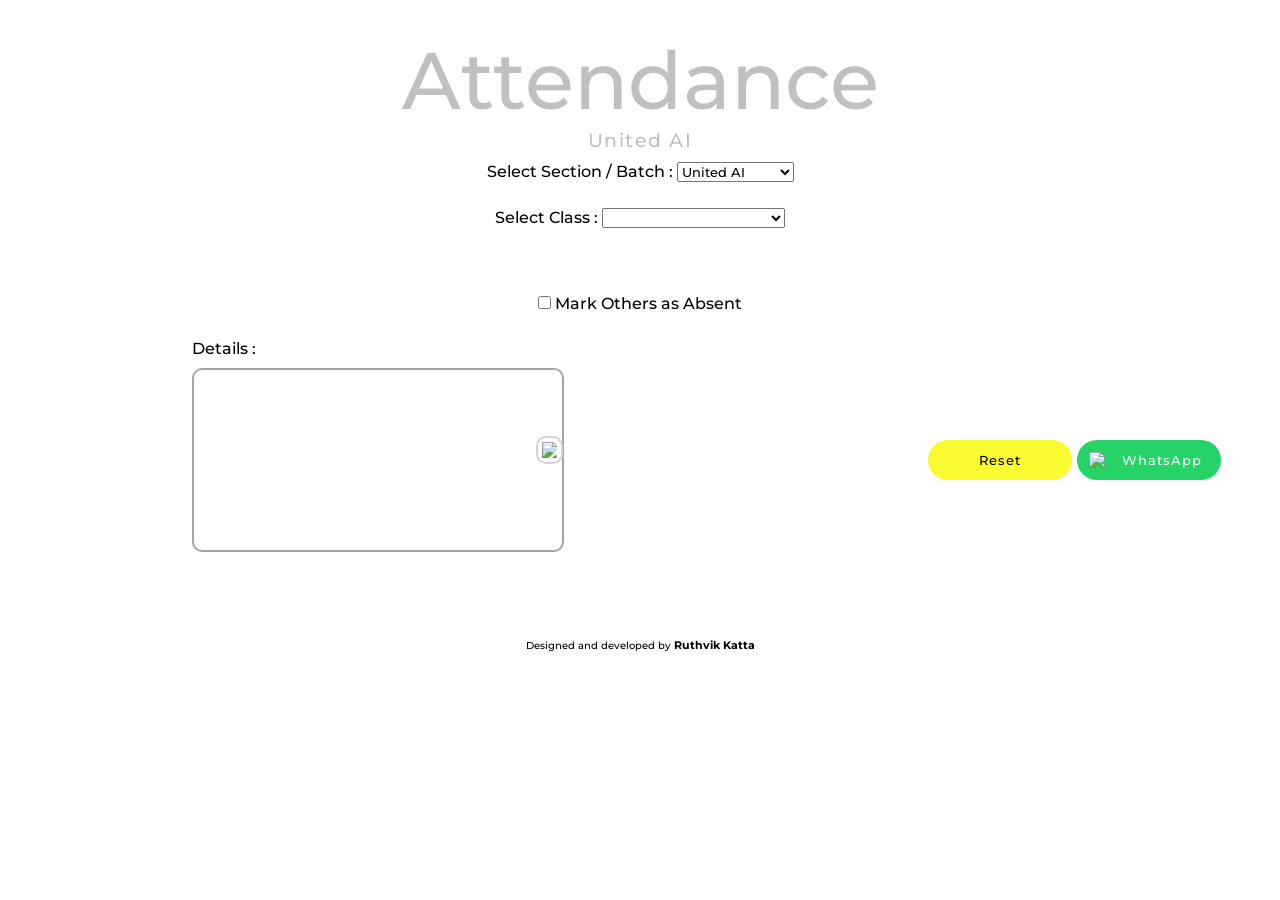
==== index.html @ 393aae9d "Update index.html" ====
<!DOCTYPE html>
<html lang="en">

<head>
    <meta charset="UTF-8">
    <meta http-equiv="X-UA-Compatible" content="IE=edge">
    <meta name="viewport" content="width=device-width, initial-scale=1.0">
    <title>AI Attendance</title>
    <link rel="stylesheet" href="./style.css">
    <script defer src="./JavaScript/fileSaver.js"></script>
    <script src="./JavaScript/Functions.js" defer></script>
    <script src="https://cdnjs.cloudflare.com/ajax/libs/xlsx/0.16.1/xlsx.full.min.js"></script>
</head>

<body>
    <h1>Attendance</h1>
    <h3 id="section">United AI</h3>
    <div class="select-subject" style="margin-bottom: 1rem;">
        <label for="Section_Batch"><b>Select Section / Batch :</b></label>
        <select id="Section_Batch">
            <option value="United">United AI</option>
            <option value="FT">FastTrack</option>
            <option value="NFT">Non FastTrack</option>
            <option value="PBT">PBT</option>
            <option value="SBT7">SBT Batch 7</option>
            <option value="SBT8">SBT Batch 8</option>
        </select>
    </div>
    <div class="select-subject" style="margin-bottom: 1rem;">
        <label for="subject"><b>Select Class :</b></label>
        <select id="subject">
            <option value="" id="schedule"></option>
            <option value="CN Class">CN</option>
            <option value="ANN Class">ANN</option>
            <option value="NLP Class">NLP</option>
            <option value="ROBOTICS Class">ROBOTICS</option>
            <option value="IAI Class">IAI</option>
            <option value="DWDM Class">DWDM</option>
            <option value="CC Class">CC</option>
            <option value="PDBS Class">PDBS</option>
            <option value="ROBOTICS/ANN LAB">ROBOTICS/ANN LAB</option>
            <option value="Training and Placement">Training and Placement</option>
            <option value="NLP Session">NLP Session</option>
        </select>
    </div>
    
    <div class="data" id="data">
        <!-- <div class="tab">
                <p><span>Roll Number :</span> 20911A3594</p>
                <p><span>Name :</span> Katta Ruthvik</p>
            <div class="attendance">
                <div id="94L" class="left" is-present="none"><p>P<span>resent</span></p></div>
                <div id="94R" class="right"><p>A<span>bsent</span></p></div>
            </div> 
        </div> -->
    </div>
    <div class="Absent" style="margin-top:30px;">
        <input type="checkbox" id="markAbsent">
        <label for="markAbsent">Mark Others as Absent</label>
    </div>
    <div class="features">
        <div class="top">
            <label for="display">Details : </label>
            <textarea id="display" rows="10" cols="40" style="resize: none;"></textarea>
            <div id="copy" class="copy">
                <img src="https://img.icons8.com/material-outlined/48/null/copy.png" width="15px" />
            </div>
        </div>

        <div class="buttons">
            <button id="reset">Reset</button>
            <button class="Whatsapp"><img src="https://img.icons8.com/color/48/000000/whatsapp--v1.png"
                    width="30px" />WhatsApp</button>
            <!-- <button id="Download"><img
                    src="https://img.icons8.com/fluency/48/null/microsoft-excel-2019.png" width="23px" />Download As
                Excel</button> -->
        </div>
    </div>
    <div class="developer-credit">Designed and developed by <span class="developer-name">Ruthvik Katta</span></div>
    <script type="module">

        "use strict";

        // Loading AI Json File into Javasrcipt. 

        import data from './Classes/AI.json' assert {type: 'json'};

        let select = document.getElementById("Section_Batch");
        var section = select.value;
        var United = true;
        generate();
        select.addEventListener('change', function () {
            section = select.value;
            document.getElementById("section").innerText = select.options[select.selectedIndex].text;
            document.getElementById('display').value = '';
            document.getElementById('display').style.borderColor = 'rgb(165, 165, 165)';
            document.getElementById('subject').value = '';
            document.getElementById('markAbsent').checked = false;
            if (section != 'United') United = false;
            else United = true;
            if(section == 'PBT' || section == 'SBT7' || section == 'SBT8') {
                document.getElementById('subject').value = 'Training and Placement';
            }
            generate();
        })

        function generate() {
            var e = document.querySelector(".data");
            var child = e.lastElementChild;
            while (child) {
                e.removeChild(child);
                child = e.lastElementChild;
            }
            for (let one of data) {
                if (United || one.Section == section || one.Batch == section) {
                    let NewElement = document.createElement("div");
                    NewElement.classList.add("tab");
                    var leftId = one.Id + 'L';
                    var RightId = one.Id + 'R';
                    NewElement.innerHTML = `
                    <p><span>Roll Number :</span> ${one.Id}</p>
                    <p><span>Name :</span> ${one.Name}</p>
                    <div class="attendance">
                        <div id="${leftId}" class="left" is-present="none"><p>P<span>resent</span></p></div>
                        <div id="${RightId}" class="right"><p>A<span>bsent</span></p></div>
                    </div> 
                    `;
                    document.querySelector('.data').appendChild(NewElement);
                }
            }
            var left = document.getElementsByClassName('left');
            for (let l of left) {
                l.addEventListener('click', function () {
                    if (l.getAttribute("is-present") === 'none' || l.getAttribute("is-present") === 'false') {
                        l.setAttribute("is-present", true);
                    }
                    else {
                        l.setAttribute("is-present", 'none');
                    }
                    var leftID = l.id;
                    var RightID = leftID.substring(0, 10) + 'R';
                    document.getElementById(leftID).classList.toggle('Active');
                    document.getElementById(RightID).classList.toggle('DeActive');
                    display();
                })
            }

            var right = document.getElementsByClassName('right');
            for (let r of right) {
                r.addEventListener('click', function () {
                    let l = r.previousElementSibling;
                    if (l.getAttribute("is-present") === 'none' || l.getAttribute("is-present") === 'true') {
                        l.setAttribute("is-present", false);
                    }
                    else {
                        l.setAttribute("is-present", 'none');
                    }
                    var RightID = r.id;
                    var leftID = RightID.substring(0, 10) + 'L';
                    document.getElementById(RightID).classList.toggle('Active');
                    document.getElementById(leftID).classList.toggle('DeActive');
                    display();
                });

            }
        }
    </script>
</body>

</html>
---- style.css ----
@import url('https://fonts.googleapis.com/css2?family=Montserrat:wght@300;400;500&display=swap');

* {
    padding: 0px;
    margin: 0px;
    box-sizing: border-box;
    font-family: 'Montserrat', sans-serif;
    font-weight: 500;
}

body {
    margin-top: 2rem;
    display: flex;
    flex-direction: column;
    gap: 10px;
    align-items: center;
}

h1 {
    font-size: 5rem;
    color: rgb(192, 192, 192);
    text-align: center;
    user-select: none;
}

h3{
    color: rgb(192, 192, 192);
    text-align: center;
    user-select: none;
    letter-spacing: 1.5px; 
    margin-top: -10px;
}

.data {
    width: 70%;
    display: flex;
    flex-direction: column;
    gap: 10px;
}

.tab {
    display: grid;
    grid-template-columns: 1fr 1.75fr 0.5fr;
    height: 2.5rem;
    width: 100%;
    align-items: center;
    position: relative;
    letter-spacing: 0.5px;
    user-select: none;
}

.tab::after {
    content: '';
    position: absolute;
    width: 95%;
    height: 1px;
    background-color: rgb(235, 235, 235);
    top: 2.75em;
    left: 1rem;
}

.tab .attendance {
    width: 150px;
    height: 40px;
    border-radius: 30px;
    overflow: hidden;
    display: flex;
    gap: 0px;
    align-items: center;
    justify-content: center;
}

.tab .attendance .left {
    background-color: rgb(84, 249, 84);
}

.tab .attendance .right {
    background-color: rgb(240, 41, 41);
}

.left,
.right {
    display: flex;
    justify-content: center;
    align-items: center;
    width: 50%;
    height: 100%;
    transition: 350ms ease-in-out;
    color: white;
}

.left p,
.right p {
    letter-spacing: 1.5px;
    pointer-events: none;
    cursor: default;
}

.left.Active,
.right.Active {
    width: 100%;
}

.left p span,
.right p span {
    display: none;
}

.left.Active p span,
.right.Active p span {
    letter-spacing: 1.5px;
    display: contents;
}

.left.DeActive,
.right.DeActive {
    pointer-events: none;
    width: 0%;
}

.left.DeActive p,
.right.DeActive p {
    visibility: collapse;
}

.features {
    margin-block:1rem 3rem;
    width: 70%;
    height: max-content;
    display: flex;
    justify-content: space-between;
    align-items: center;
}

.features div {
    display: flex;
    flex-direction: column;
}

.features div textarea {
    margin-top: 10px;
    padding: 10px;
    border-radius: 10px;
    border: 2px solid rgb(165, 165, 165);
}

.features div textarea:focus {
    outline: none;
}

.features div .copy {
    position: relative;
    top: -7.25rem;
    left: 21.5rem;
    width: fit-content;
    border: 2px solid lightgray;
    border-radius: 10px;
    padding: 4px;
    cursor: pointer;
}

.features div .copy:hover {
    background-color: lightgray;
}

.features div .copy::before {
    content: "Copied";
    position: absolute;
    top: -1px;
    right: -71px;
    background: lightgray;
    padding: 5px 8px;
    border-radius: 20px;
    font-size: 12px;
    display: none;
}

.features div .copy::after {
    content: "";
    position: absolute;
    top: 6px;
    right: -19px;
    width: 10px;
    height: 10px;
    z-index: -1;
    background: lightgray;
    transform: rotate(45deg);
    display: none;
}

.features div .copy.active::before,
.features div .copy.active::after {
    display: block;
}

.features .select-subject select {
    padding: 5px;
    border-radius: 5px;
    border: 2px solid rgb(165, 165, 165);
    background-color: white;
}

select:focus {
    outline: none;
}

.features .buttons {
    width: 10rem;
    display: grid;
    grid-template-columns: 1fr 1fr;
    place-items: center;
    gap: 5px;
}

.features .buttons button {
    height: 2.5rem;
    width: 9rem;
    padding: 12px;
    border: none;
    outline: none;
    border-radius: 30px;
    color: White;
    letter-spacing: 1px;
}

.features .buttons .presentees {
    background-color: rgb(0, 255, 221);
}


.features .buttons .absentees {
    background-color: rgb(240, 41, 41);
}

.features .buttons #reset {
    color: black;
    background-color: rgb(251, 251, 50);
}

.features .buttons #Download {
    width: 100%;
    grid-column: 1/-1;
    display: flex;
    justify-content: center;
    align-items: center;
    gap: 10px;
    background-color: #49bb86;
}

.features .buttons .Whatsapp {
    background-color: #25D366;
    display: flex;
    align-items: center;
    gap: 3px;
    padding-block: 5px;
}

.developer-credit {
    font-size: 10px;
    text-align: center;
    margin-bottom: 20px;
}
.developer-name {
    font-size: 11px;
    font-weight: bold;
}


@media (max-width : 720px) {
    h1 {
        font-size: 3rem;
    }

    .data {
        width: 95%;
    }

    .tab {
        display: grid;
        grid-template-columns: 1.75fr 0.5fr;
        height: 3.25rem;
        width: 100%;
        align-items: center;
        place-items: center;
        margin-left: -1.5rem;
    }

    .tab::after {
        width: 70%;
        top: 3.5em;
        left: 4.5rem
    }

    .tab p {
        grid-column-start: 1;
        grid-column-end: 2;
    }

    .tab p:first-child span {
        display: none;
    }

    .tab p:nth-child(2) span {
        display: none;
    }

    .tab .attendance {
        grid-column-start: 2;
        grid-column-end: 3;
        grid-row-start: 1;
        grid-row-end: 3;
    }

    .left.Active p span,
    .right.Active p span {
        display: contents;
    }

    .features {
        flex-direction: column;
        justify-content: center;
        width: 70%;
        gap: 2rem;
    }

    .features .buttons {
        display: flex;
        margin-block: 2rem;
        gap: 7px;
        align-items: center;
    }

    .features .buttons #Download {
        width: max-content;
    }

    .features div .copy {
        top: 10px;
        left: 0px;
    }
}
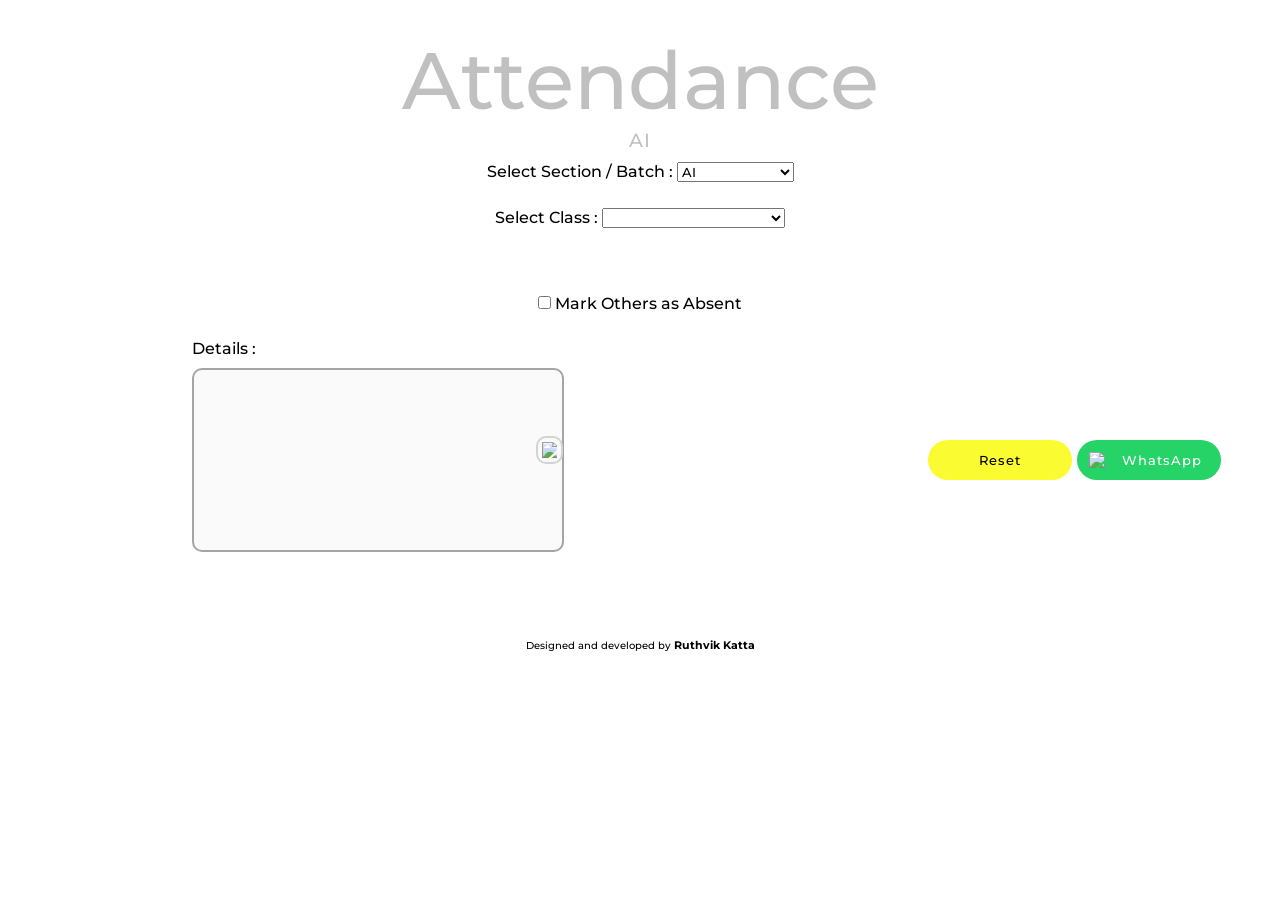
==== commit b98c47a2: "Update index.html" ====
--- a/index.html
+++ b/index.html
@@ -14,11 +14,11 @@
 
 <body>
     <h1>Attendance</h1>
-    <h3 id="section">United AI</h3>
+    <h3 id="section">AI</h3>
     <div class="select-subject" style="margin-bottom: 1rem;">
         <label for="Section_Batch"><b>Select Section / Batch :</b></label>
         <select id="Section_Batch">
-            <option value="United">United AI</option>
+            <option value="United">AI</option>
             <option value="FT">FastTrack</option>
             <option value="NFT">Non FastTrack</option>
             <option value="PBT">PBT</option>
@@ -38,19 +38,25 @@
             <option value="DWDM Class">DWDM</option>
             <option value="CC Class">CC</option>
             <option value="PDBS Class">PDBS</option>
-            <option value="ROBOTICS/ANN LAB">ROBOTICS/ANN LAB</option>
+            <option value="ROBOTICS/ANN LAB">ROBOTICS / ANN LAB</option>
             <option value="Training and Placement">Training and Placement</option>
-            <option value="NLP Session">NLP Session</option>
+            <option value="other">Others</option>
         </select>
     </div>
-    
+    <div id="popup" style="display: flex;gap: 5px; margin-bottom: 0.5rem;display: none;">
+        <label for="other">If Others : </label>
+        <input type="text" id="other" placeholder="Please Specify" style="padding: 2px;border-radius: 3px;">
+    </div>
+
+
+
     <div class="data" id="data">
         <!-- <div class="tab">
                 <p><span>Roll Number :</span> 20911A3594</p>
                 <p><span>Name :</span> Katta Ruthvik</p>
             <div class="attendance">
-                <div id="94L" class="left" is-present="none"><p>P<span>resent</span></p></div>
-                <div id="94R" class="right"><p>A<span>bsent</span></p></div>
+                <div id="20911A3594L" class="left" is-present="none"><p>P<span>resent</span></p></div>
+                <div id="20911A3594R" class="right"><p>A<span>bsent</span></p></div>
             </div> 
         </div> -->
     </div>
@@ -61,7 +67,7 @@
     <div class="features">
         <div class="top">
             <label for="display">Details : </label>
-            <textarea id="display" rows="10" cols="40" style="resize: none;"></textarea>
+            <textarea id="display" disabled="true" rows="10" cols="40" style="resize: none;"></textarea>
             <div id="copy" class="copy">
                 <img src="https://img.icons8.com/material-outlined/48/null/copy.png" width="15px" />
             </div>
@@ -71,9 +77,9 @@
             <button id="reset">Reset</button>
             <button class="Whatsapp"><img src="https://img.icons8.com/color/48/000000/whatsapp--v1.png"
                     width="30px" />WhatsApp</button>
-            <!-- <button id="Download"><img
-                    src="https://img.icons8.com/fluency/48/null/microsoft-excel-2019.png" width="23px" />Download As
-                Excel</button> -->
+            <!-- <button id="Download" onclick="json()">Push to Excel Sheet<img
+                    src="https://img.icons8.com/fluency/48/null/microsoft-excel-2019.png" width="23px" /></button>
+            <h4 id="done" style="visibility: hidden; margin-top: 10px;">Done !</h4> -->
         </div>
     </div>
     <div class="developer-credit">Designed and developed by <span class="developer-name">Ruthvik Katta</span></div>
@@ -96,13 +102,15 @@
             document.getElementById('display').style.borderColor = 'rgb(165, 165, 165)';
             document.getElementById('subject').value = '';
             document.getElementById('markAbsent').checked = false;
+            document.getElementById('popup').style.display = 'none';
             if (section != 'United') United = false;
             else United = true;
-            if(section == 'PBT' || section == 'SBT7' || section == 'SBT8') {
+            if (section == 'PBT' || section == 'SBT7' || section == 'SBT8') {
                 document.getElementById('subject').value = 'Training and Placement';
             }
             generate();
         })
+        console.log();
 
         function generate() {
             var e = document.querySelector(".data");
--- a/style.css
+++ b/style.css
@@ -36,6 +36,7 @@
     display: flex;
     flex-direction: column;
     gap: 10px;
+    margin-left: 0.5rem;
 }
 
 .tab {
@@ -255,6 +256,11 @@
     padding-block: 5px;
 }
 
+.Whatsapp:hover,#Download:hover{
+    opacity: 0.8;
+}
+
+
 .developer-credit {
     font-size: 10px;
     text-align: center;
@@ -266,7 +272,7 @@
 }
 
 
-@media (max-width : 720px) {
+@media (max-width : 500px) {
     h1 {
         font-size: 3rem;
     }
@@ -339,3 +345,38 @@
         left: 0px;
     }
 }
+
+@media (max-width : 1024px) and (min-width:520px){
+    h1 {
+        font-size: 3rem;
+    }
+    .data {
+        width: 80%;
+    }
+    .tab p:first-child span {
+        display: none;
+    }
+    .tab p:nth-child(2) span {
+        display: none;
+    }
+    .features {
+        flex-direction: column;
+        justify-content: center;
+        width: 70%;
+        gap: 2rem;
+    }
+    .features .buttons {
+        display: flex;
+        margin-block: 2rem;
+        gap: 7px;
+        align-items: center;
+    }
+    .features div .copy {
+        top: -180px;
+        left: 340px;
+    }
+    .left.Active p span,
+    .right.Active p span {
+        display: contents;
+    }
+}
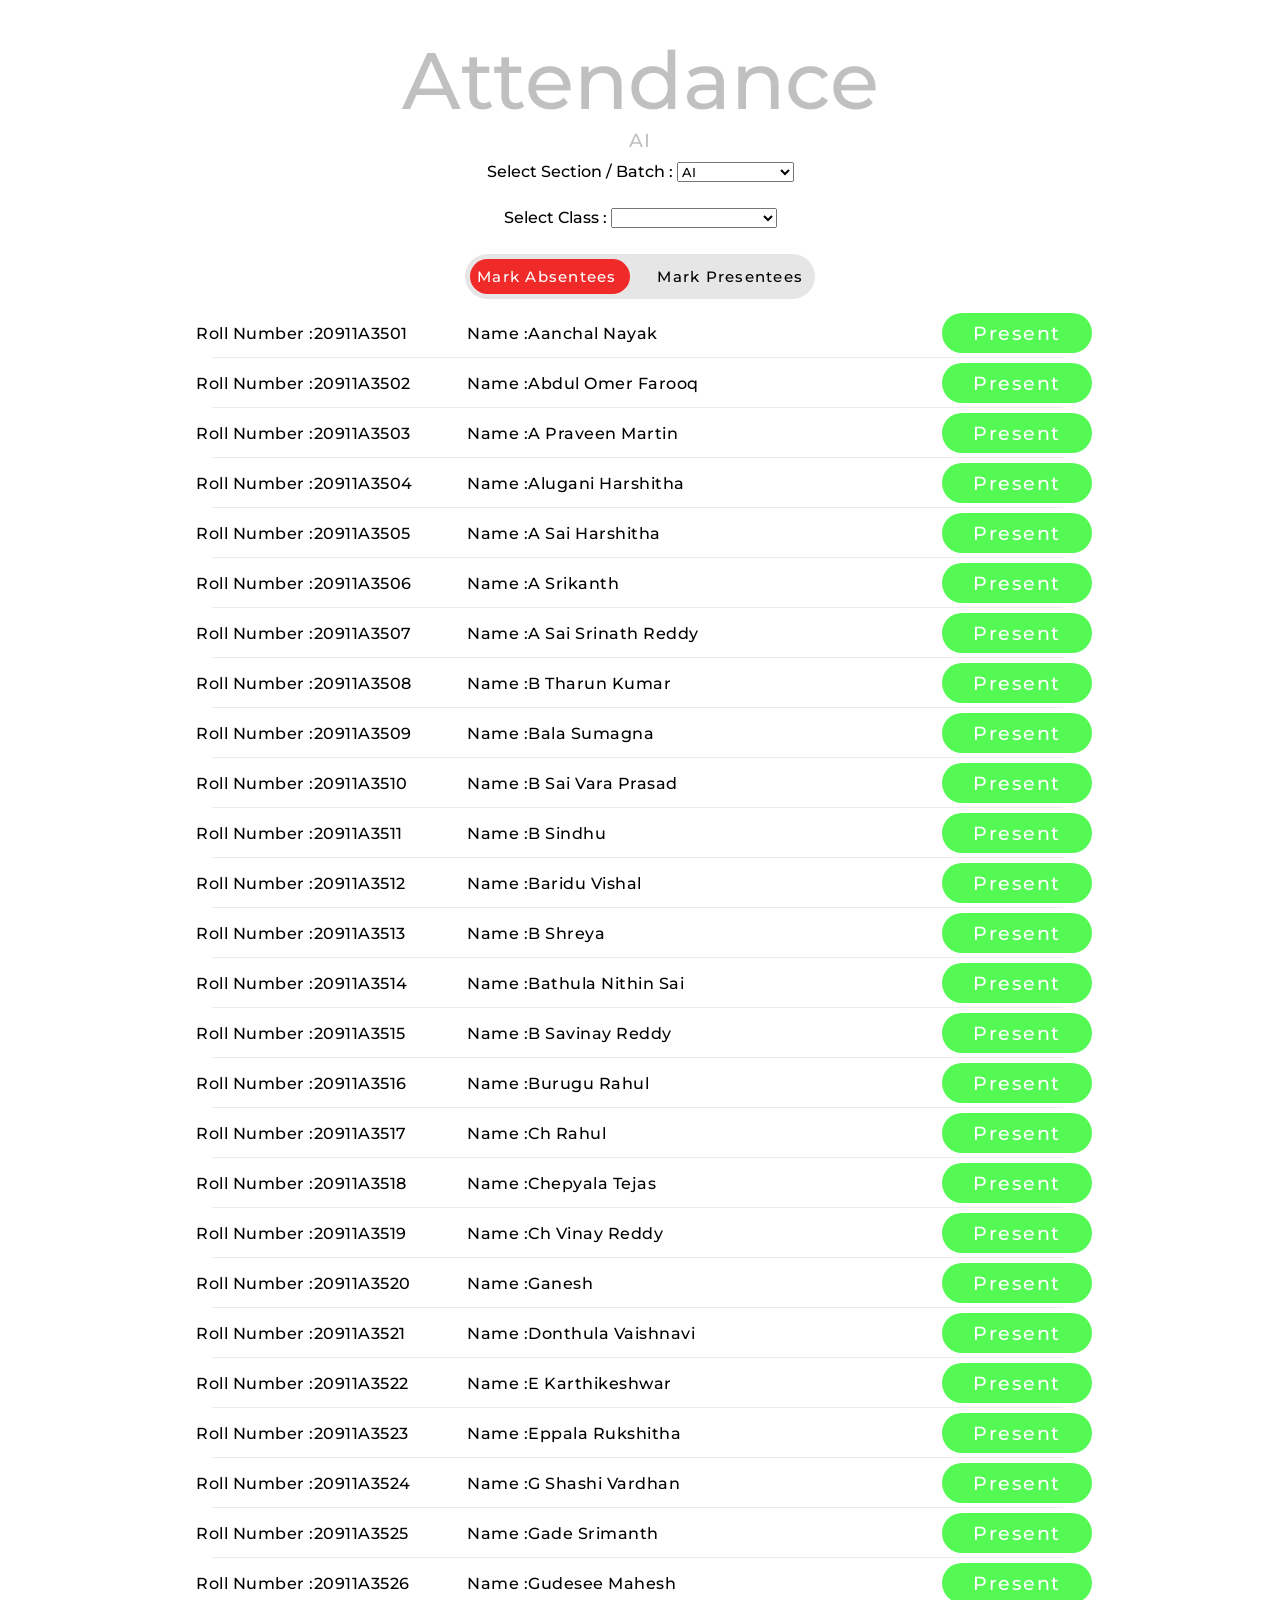
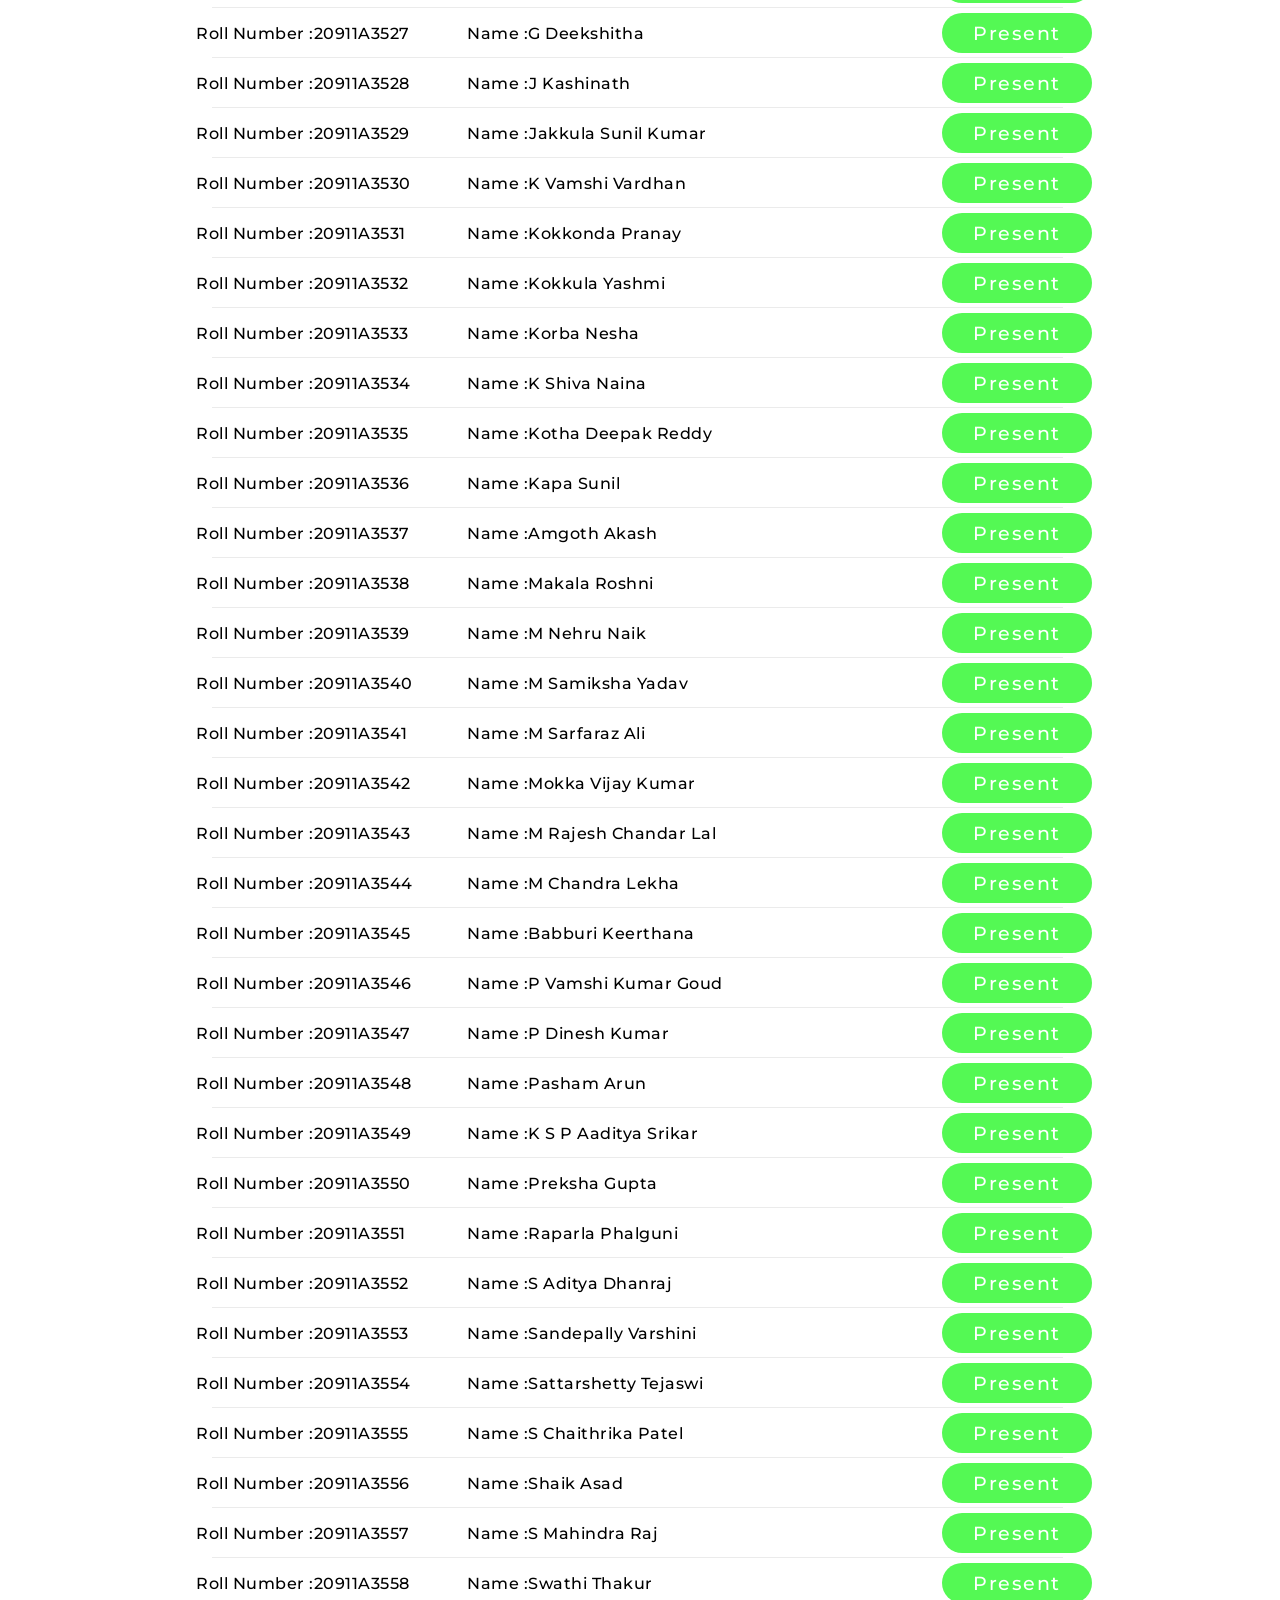
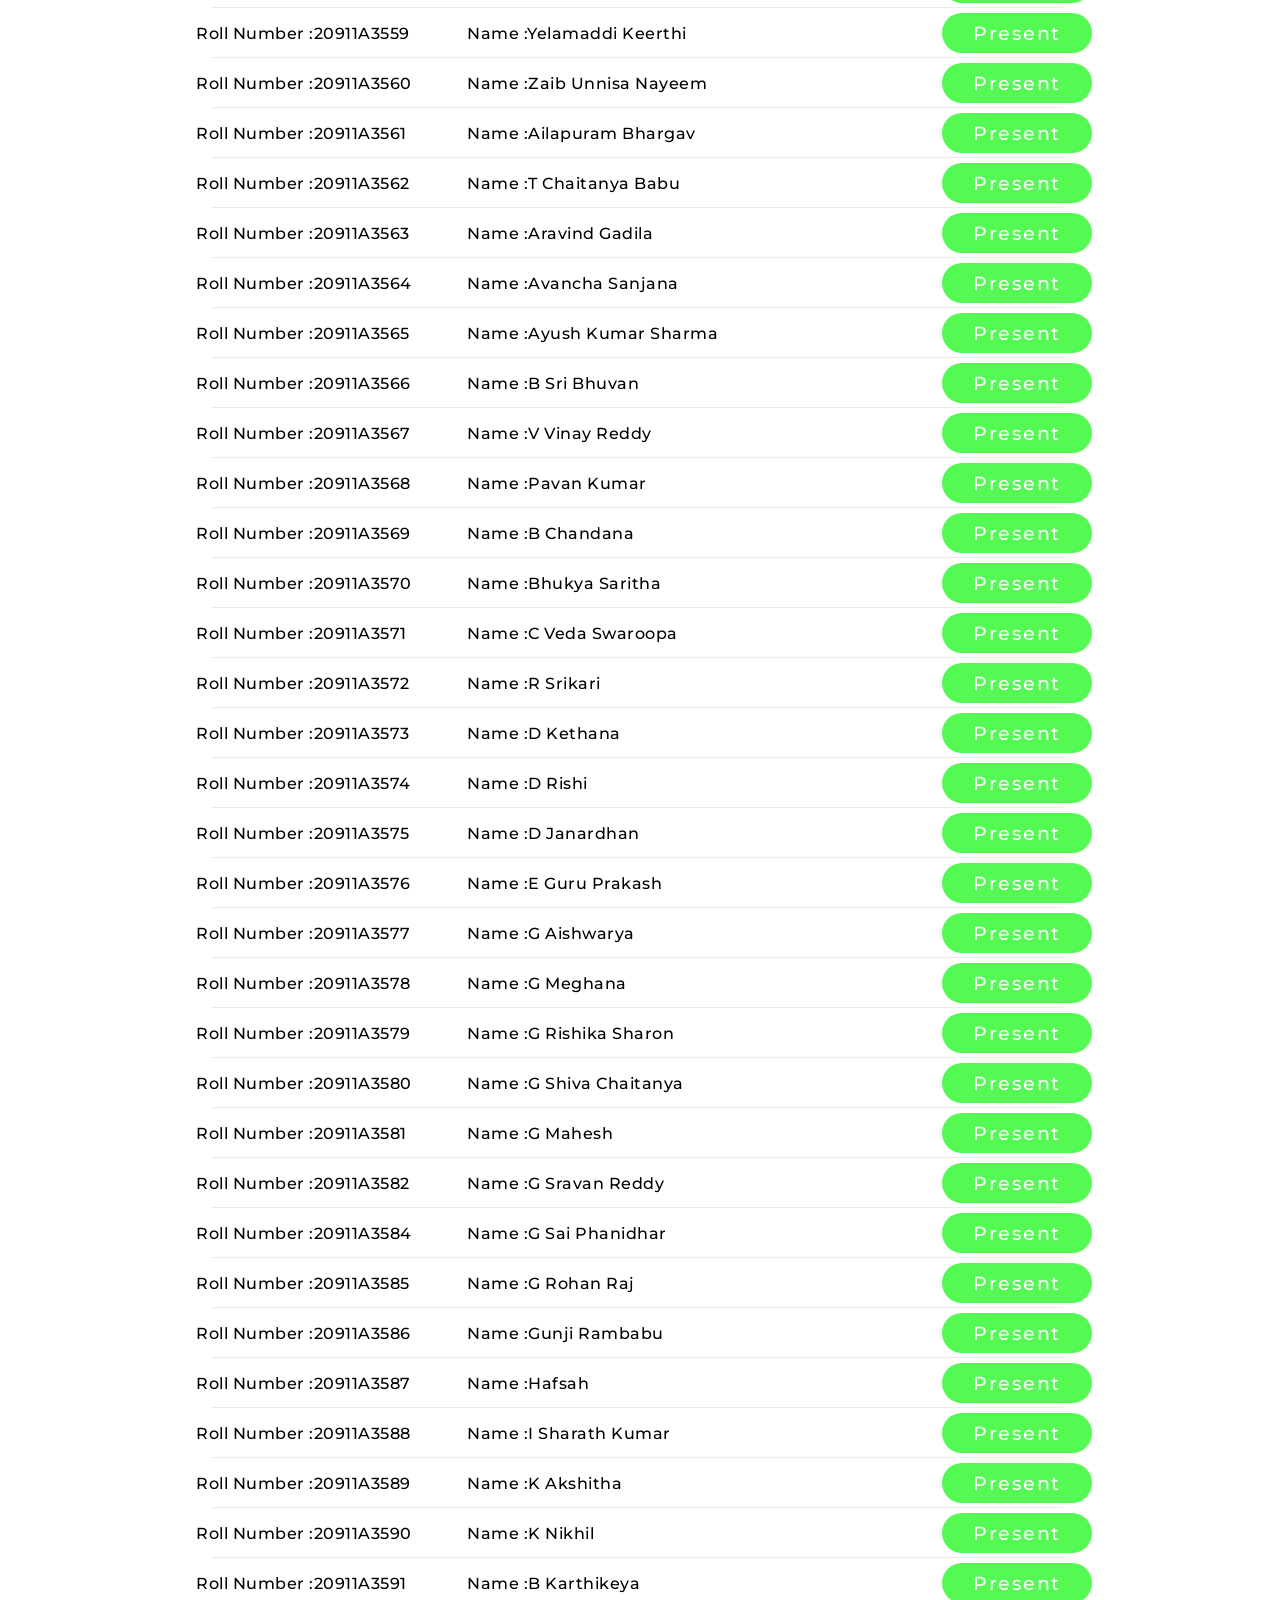
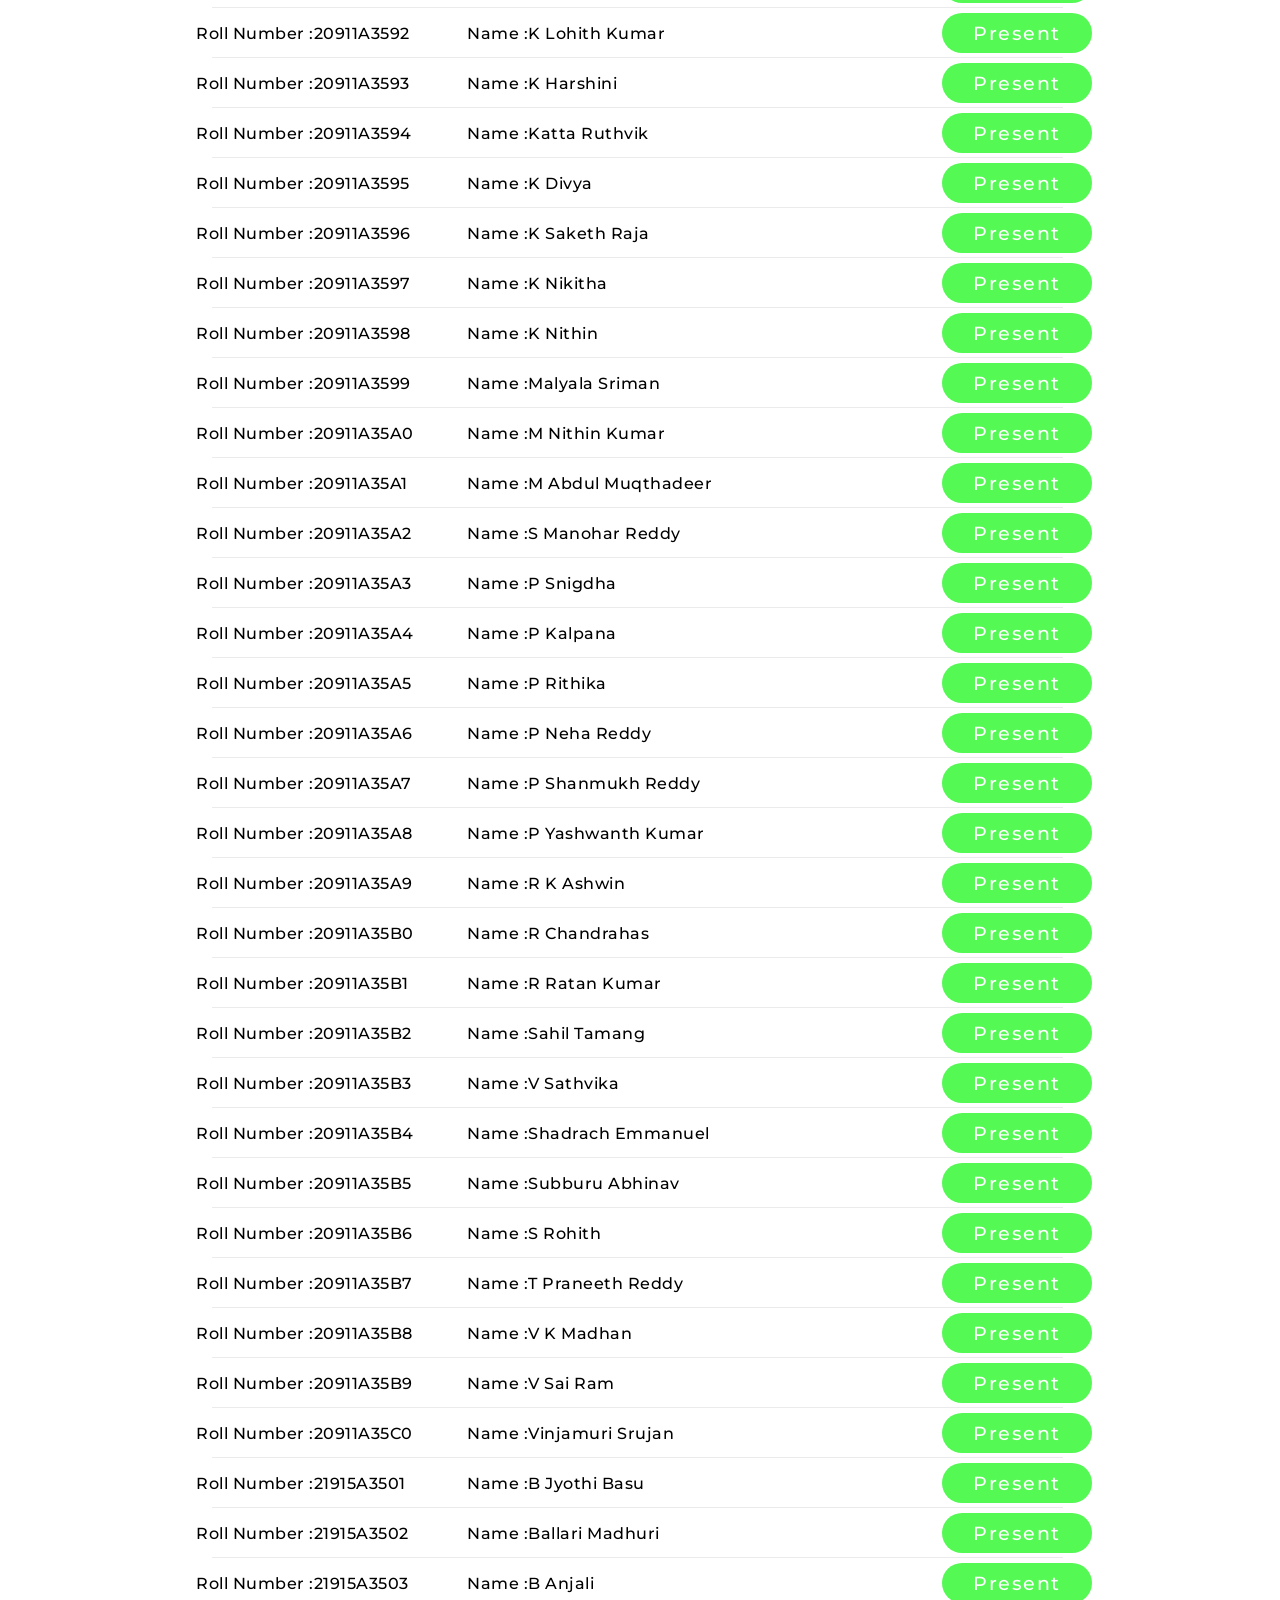
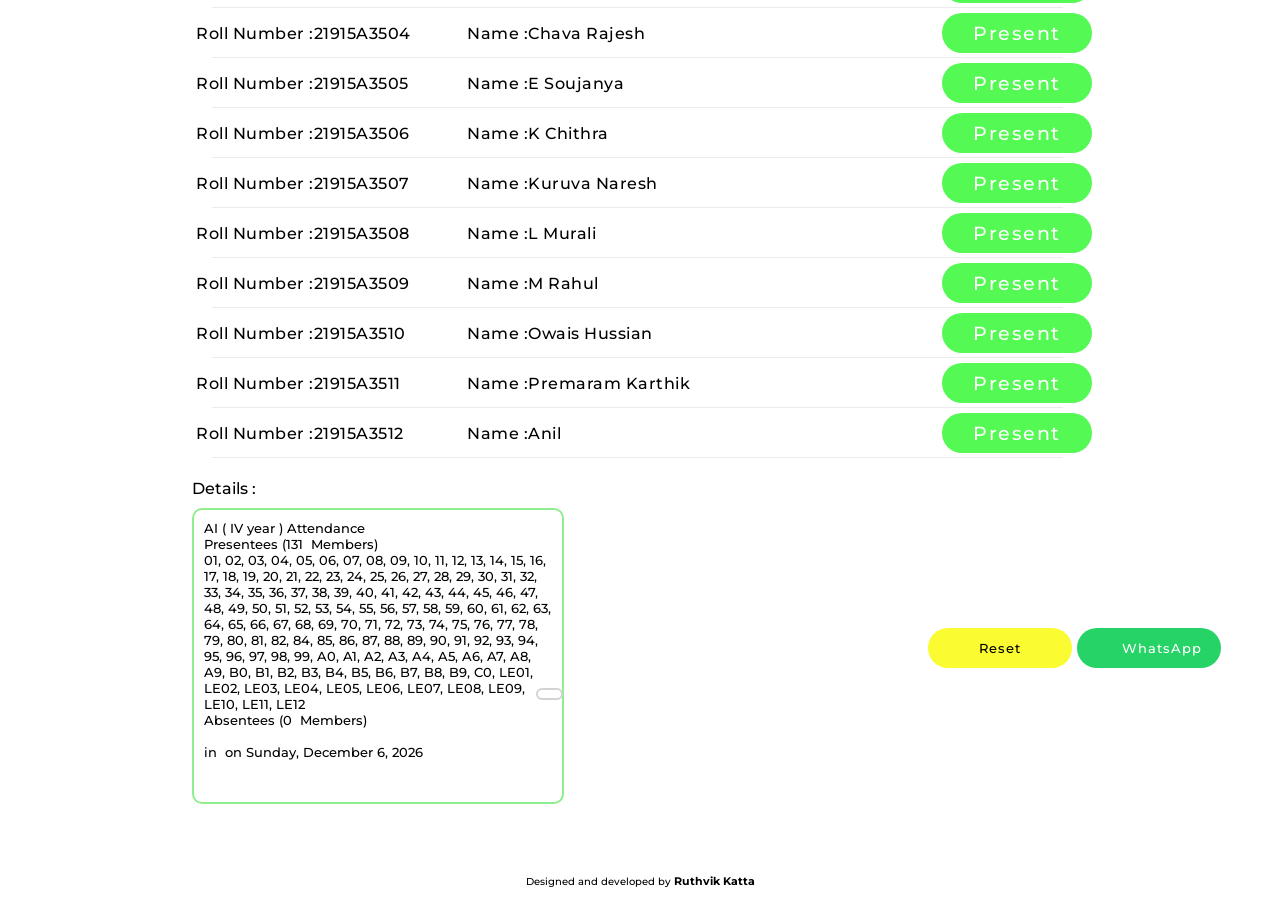
==== commit b81b4062: "Initial commit" ====
--- a/index.html
+++ b/index.html
@@ -1,178 +1,77 @@
-<!DOCTYPE html>
-<html lang="en">
-
-<head>
-    <meta charset="UTF-8">
-    <meta http-equiv="X-UA-Compatible" content="IE=edge">
-    <meta name="viewport" content="width=device-width, initial-scale=1.0">
-    <title>AI Attendance</title>
-    <link rel="stylesheet" href="./style.css">
-    <script defer src="./JavaScript/fileSaver.js"></script>
-    <script src="./JavaScript/Functions.js" defer></script>
-    <script src="https://cdnjs.cloudflare.com/ajax/libs/xlsx/0.16.1/xlsx.full.min.js"></script>
-</head>
-
-<body>
-    <h1>Attendance</h1>
-    <h3 id="section">AI</h3>
-    <div class="select-subject" style="margin-bottom: 1rem;">
-        <label for="Section_Batch"><b>Select Section / Batch :</b></label>
-        <select id="Section_Batch">
-            <option value="United">AI</option>
-            <option value="FT">FastTrack</option>
-            <option value="NFT">Non FastTrack</option>
-            <option value="PBT">PBT</option>
-            <option value="SBT7">SBT Batch 7</option>
-            <option value="SBT8">SBT Batch 8</option>
-        </select>
-    </div>
-    <div class="select-subject" style="margin-bottom: 1rem;">
-        <label for="subject"><b>Select Class :</b></label>
-        <select id="subject">
-            <option value="" id="schedule"></option>
-            <option value="CN Class">CN</option>
-            <option value="ANN Class">ANN</option>
-            <option value="NLP Class">NLP</option>
-            <option value="ROBOTICS Class">ROBOTICS</option>
-            <option value="IAI Class">IAI</option>
-            <option value="DWDM Class">DWDM</option>
-            <option value="CC Class">CC</option>
-            <option value="PDBS Class">PDBS</option>
-            <option value="ROBOTICS/ANN LAB">ROBOTICS / ANN LAB</option>
-            <option value="Training and Placement">Training and Placement</option>
-            <option value="other">Others</option>
-        </select>
-    </div>
-    <div id="popup" style="display: flex;gap: 5px; margin-bottom: 0.5rem;display: none;">
-        <label for="other">If Others : </label>
-        <input type="text" id="other" placeholder="Please Specify" style="padding: 2px;border-radius: 3px;">
-    </div>
-
-
-
-    <div class="data" id="data">
-        <!-- <div class="tab">
-                <p><span>Roll Number :</span> 20911A3594</p>
-                <p><span>Name :</span> Katta Ruthvik</p>
-            <div class="attendance">
-                <div id="20911A3594L" class="left" is-present="none"><p>P<span>resent</span></p></div>
-                <div id="20911A3594R" class="right"><p>A<span>bsent</span></p></div>
-            </div> 
-        </div> -->
-    </div>
-    <div class="Absent" style="margin-top:30px;">
-        <input type="checkbox" id="markAbsent">
-        <label for="markAbsent">Mark Others as Absent</label>
-    </div>
-    <div class="features">
-        <div class="top">
-            <label for="display">Details : </label>
-            <textarea id="display" disabled="true" rows="10" cols="40" style="resize: none;"></textarea>
-            <div id="copy" class="copy">
-                <img src="https://img.icons8.com/material-outlined/48/null/copy.png" width="15px" />
-            </div>
-        </div>
-
-        <div class="buttons">
-            <button id="reset">Reset</button>
-            <button class="Whatsapp"><img src="https://img.icons8.com/color/48/000000/whatsapp--v1.png"
-                    width="30px" />WhatsApp</button>
-            <!-- <button id="Download" onclick="json()">Push to Excel Sheet<img
-                    src="https://img.icons8.com/fluency/48/null/microsoft-excel-2019.png" width="23px" /></button>
-            <h4 id="done" style="visibility: hidden; margin-top: 10px;">Done !</h4> -->
-        </div>
-    </div>
-    <div class="developer-credit">Designed and developed by <span class="developer-name">Ruthvik Katta</span></div>
-    <script type="module">
-
-        "use strict";
-
-        // Loading AI Json File into Javasrcipt. 
-
-        import data from './Classes/AI.json' assert {type: 'json'};
-
-        let select = document.getElementById("Section_Batch");
-        var section = select.value;
-        var United = true;
-        generate();
-        select.addEventListener('change', function () {
-            section = select.value;
-            document.getElementById("section").innerText = select.options[select.selectedIndex].text;
-            document.getElementById('display').value = '';
-            document.getElementById('display').style.borderColor = 'rgb(165, 165, 165)';
-            document.getElementById('subject').value = '';
-            document.getElementById('markAbsent').checked = false;
-            document.getElementById('popup').style.display = 'none';
-            if (section != 'United') United = false;
-            else United = true;
-            if (section == 'PBT' || section == 'SBT7' || section == 'SBT8') {
-                document.getElementById('subject').value = 'Training and Placement';
-            }
-            generate();
-        })
-        console.log();
-
-        function generate() {
-            var e = document.querySelector(".data");
-            var child = e.lastElementChild;
-            while (child) {
-                e.removeChild(child);
-                child = e.lastElementChild;
-            }
-            for (let one of data) {
-                if (United || one.Section == section || one.Batch == section) {
-                    let NewElement = document.createElement("div");
-                    NewElement.classList.add("tab");
-                    var leftId = one.Id + 'L';
-                    var RightId = one.Id + 'R';
-                    NewElement.innerHTML = `
-                    <p><span>Roll Number :</span> ${one.Id}</p>
-                    <p><span>Name :</span> ${one.Name}</p>
-                    <div class="attendance">
-                        <div id="${leftId}" class="left" is-present="none"><p>P<span>resent</span></p></div>
-                        <div id="${RightId}" class="right"><p>A<span>bsent</span></p></div>
-                    </div> 
-                    `;
-                    document.querySelector('.data').appendChild(NewElement);
-                }
-            }
-            var left = document.getElementsByClassName('left');
-            for (let l of left) {
-                l.addEventListener('click', function () {
-                    if (l.getAttribute("is-present") === 'none' || l.getAttribute("is-present") === 'false') {
-                        l.setAttribute("is-present", true);
-                    }
-                    else {
-                        l.setAttribute("is-present", 'none');
-                    }
-                    var leftID = l.id;
-                    var RightID = leftID.substring(0, 10) + 'R';
-                    document.getElementById(leftID).classList.toggle('Active');
-                    document.getElementById(RightID).classList.toggle('DeActive');
-                    display();
-                })
-            }
-
-            var right = document.getElementsByClassName('right');
-            for (let r of right) {
-                r.addEventListener('click', function () {
-                    let l = r.previousElementSibling;
-                    if (l.getAttribute("is-present") === 'none' || l.getAttribute("is-present") === 'true') {
-                        l.setAttribute("is-present", false);
-                    }
-                    else {
-                        l.setAttribute("is-present", 'none');
-                    }
-                    var RightID = r.id;
-                    var leftID = RightID.substring(0, 10) + 'L';
-                    document.getElementById(RightID).classList.toggle('Active');
-                    document.getElementById(leftID).classList.toggle('DeActive');
-                    display();
-                });
-
-            }
-        }
-    </script>
-</body>
-
-</html>
+<!DOCTYPE html>
+<html lang="en">
+
+<head>
+    <meta charset="UTF-8">
+    <meta http-equiv="X-UA-Compatible" content="IE=edge">
+    <meta name="viewport" content="width=device-width, initial-scale=1.0">
+    <title>AI Attendance</title>
+    <link rel="stylesheet" href="./style.css">
+</head>
+
+<body>
+    <h1 class="title">Attendance</h1>
+    <h3 id="section">AI</h3>
+    <div class="select-subject">
+        <label for="Section_Batch"><b>Select Section / Batch :</b></label>
+        <select id="Section_Batch">
+            <option value="AI">AI</option>
+            <option value="FT">FastTrack</option>
+            <option value="NFT">Non FastTrack</option>
+            <!-- <option value="PBT">PBT</option> -->
+            <!-- <option value="SBT">SBT</option> -->
+        </select>
+    </div>
+    <div class="select-subject">
+        <label for="subject"><b>Select Class :</b></label>
+        <select id="subject">
+            <option value="" id="schedule"></option>
+            <option value="Computer Vision Class">Computer Vision</option>
+            <option value="Deep Learning Class">Deep Learning</option>
+            <option value="R Programming Class">R Programming</option>
+            <option value="Internet Of Things Class">Internet Of Things</option>
+            <option value="SPM Class">SPM</option>
+            <option value="Computer Vision LAB">Computer Vision LAB</option>
+            <option value="R Programming LAB">R Programming LAB</option>
+            <option value="Mini Projects Session">Mini Projects</option>
+            <option value="Technical Club Session">Technical Club</option>
+            <option value="Counselling Hour">Counseling Hour</option>
+            <option value="other">Others</option>
+        </select>
+    </div>
+    <div id="popup">
+        <label for="other">If Others : </label>
+        <input type="text" id="other" placeholder="Please Specify">
+    </div>
+    <div class="togg">
+        <input type="checkbox" class="switch" id="switch">
+        <label for="switch"></label>
+    </div>
+    <div class="data" id="data">
+        <!-- <div class="tab">
+            <p><span>Roll Number :</span> 20911A3594</p>
+            <p><span>Name :</span> Katta Ruthvik</p>
+            <p class="Attendance green" is-present="true">Present</p>
+        </div> -->
+    </div>
+    <div class="features">
+
+        <div class="top">
+            <label for="display">Details : </label>
+            <textarea id="display" readonly rows="17" cols="40"></textarea>
+            <div id="copy" class="copy">
+                <img src="https://img.icons8.com/material-outlined/48/null/copy.png" alt="" width="15px" />
+            </div>
+        </div>
+
+        <div class="buttons">
+            <button id="reset">Reset</button>
+            <button class="Whatsapp"><img src="https://img.icons8.com/color/48/000000/whatsapp--v1.png" width="30px"
+                    alt="" />WhatsApp</button>
+        </div>
+    </div>
+    <div class="developer-credit">Designed and developed by <span class="developer-name">Ruthvik Katta</span></div>
+<script type="module" src="./JavaScript/Script.js"></script>
+</body>
+
+</html>
--- a/style.css
+++ b/style.css
@@ -1,382 +1,524 @@
-@import url('https://fonts.googleapis.com/css2?family=Montserrat:wght@300;400;500&display=swap');
-
-* {
-    padding: 0px;
-    margin: 0px;
-    box-sizing: border-box;
-    font-family: 'Montserrat', sans-serif;
-    font-weight: 500;
-}
-
-body {
-    margin-top: 2rem;
-    display: flex;
-    flex-direction: column;
-    gap: 10px;
-    align-items: center;
-}
-
-h1 {
-    font-size: 5rem;
-    color: rgb(192, 192, 192);
-    text-align: center;
-    user-select: none;
-}
-
-h3{
-    color: rgb(192, 192, 192);
-    text-align: center;
-    user-select: none;
-    letter-spacing: 1.5px; 
-    margin-top: -10px;
-}
-
-.data {
-    width: 70%;
-    display: flex;
-    flex-direction: column;
-    gap: 10px;
-    margin-left: 0.5rem;
-}
-
-.tab {
-    display: grid;
-    grid-template-columns: 1fr 1.75fr 0.5fr;
-    height: 2.5rem;
-    width: 100%;
-    align-items: center;
-    position: relative;
-    letter-spacing: 0.5px;
-    user-select: none;
-}
-
-.tab::after {
-    content: '';
-    position: absolute;
-    width: 95%;
-    height: 1px;
-    background-color: rgb(235, 235, 235);
-    top: 2.75em;
-    left: 1rem;
-}
-
-.tab .attendance {
-    width: 150px;
-    height: 40px;
-    border-radius: 30px;
-    overflow: hidden;
-    display: flex;
-    gap: 0px;
-    align-items: center;
-    justify-content: center;
-}
-
-.tab .attendance .left {
-    background-color: rgb(84, 249, 84);
-}
-
-.tab .attendance .right {
-    background-color: rgb(240, 41, 41);
-}
-
-.left,
-.right {
-    display: flex;
-    justify-content: center;
-    align-items: center;
-    width: 50%;
-    height: 100%;
-    transition: 350ms ease-in-out;
-    color: white;
-}
-
-.left p,
-.right p {
-    letter-spacing: 1.5px;
-    pointer-events: none;
-    cursor: default;
-}
-
-.left.Active,
-.right.Active {
-    width: 100%;
-}
-
-.left p span,
-.right p span {
-    display: none;
-}
-
-.left.Active p span,
-.right.Active p span {
-    letter-spacing: 1.5px;
-    display: contents;
-}
-
-.left.DeActive,
-.right.DeActive {
-    pointer-events: none;
-    width: 0%;
-}
-
-.left.DeActive p,
-.right.DeActive p {
-    visibility: collapse;
-}
-
-.features {
-    margin-block:1rem 3rem;
-    width: 70%;
-    height: max-content;
-    display: flex;
-    justify-content: space-between;
-    align-items: center;
-}
-
-.features div {
-    display: flex;
-    flex-direction: column;
-}
-
-.features div textarea {
-    margin-top: 10px;
-    padding: 10px;
-    border-radius: 10px;
-    border: 2px solid rgb(165, 165, 165);
-}
-
-.features div textarea:focus {
-    outline: none;
-}
-
-.features div .copy {
-    position: relative;
-    top: -7.25rem;
-    left: 21.5rem;
-    width: fit-content;
-    border: 2px solid lightgray;
-    border-radius: 10px;
-    padding: 4px;
-    cursor: pointer;
-}
-
-.features div .copy:hover {
-    background-color: lightgray;
-}
-
-.features div .copy::before {
-    content: "Copied";
-    position: absolute;
-    top: -1px;
-    right: -71px;
-    background: lightgray;
-    padding: 5px 8px;
-    border-radius: 20px;
-    font-size: 12px;
-    display: none;
-}
-
-.features div .copy::after {
-    content: "";
-    position: absolute;
-    top: 6px;
-    right: -19px;
-    width: 10px;
-    height: 10px;
-    z-index: -1;
-    background: lightgray;
-    transform: rotate(45deg);
-    display: none;
-}
-
-.features div .copy.active::before,
-.features div .copy.active::after {
-    display: block;
-}
-
-.features .select-subject select {
-    padding: 5px;
-    border-radius: 5px;
-    border: 2px solid rgb(165, 165, 165);
-    background-color: white;
-}
-
-select:focus {
-    outline: none;
-}
-
-.features .buttons {
-    width: 10rem;
-    display: grid;
-    grid-template-columns: 1fr 1fr;
-    place-items: center;
-    gap: 5px;
-}
-
-.features .buttons button {
-    height: 2.5rem;
-    width: 9rem;
-    padding: 12px;
-    border: none;
-    outline: none;
-    border-radius: 30px;
-    color: White;
-    letter-spacing: 1px;
-}
-
-.features .buttons .presentees {
-    background-color: rgb(0, 255, 221);
-}
-
-
-.features .buttons .absentees {
-    background-color: rgb(240, 41, 41);
-}
-
-.features .buttons #reset {
-    color: black;
-    background-color: rgb(251, 251, 50);
-}
-
-.features .buttons #Download {
-    width: 100%;
-    grid-column: 1/-1;
-    display: flex;
-    justify-content: center;
-    align-items: center;
-    gap: 10px;
-    background-color: #49bb86;
-}
-
-.features .buttons .Whatsapp {
-    background-color: #25D366;
-    display: flex;
-    align-items: center;
-    gap: 3px;
-    padding-block: 5px;
-}
-
-.Whatsapp:hover,#Download:hover{
-    opacity: 0.8;
-}
-
-
-.developer-credit {
-    font-size: 10px;
-    text-align: center;
-    margin-bottom: 20px;
-}
-.developer-name {
-    font-size: 11px;
-    font-weight: bold;
-}
-
-
-@media (max-width : 500px) {
-    h1 {
-        font-size: 3rem;
-    }
-
-    .data {
-        width: 95%;
-    }
-
-    .tab {
-        display: grid;
-        grid-template-columns: 1.75fr 0.5fr;
-        height: 3.25rem;
-        width: 100%;
-        align-items: center;
-        place-items: center;
-        margin-left: -1.5rem;
-    }
-
-    .tab::after {
-        width: 70%;
-        top: 3.5em;
-        left: 4.5rem
-    }
-
-    .tab p {
-        grid-column-start: 1;
-        grid-column-end: 2;
-    }
-
-    .tab p:first-child span {
-        display: none;
-    }
-
-    .tab p:nth-child(2) span {
-        display: none;
-    }
-
-    .tab .attendance {
-        grid-column-start: 2;
-        grid-column-end: 3;
-        grid-row-start: 1;
-        grid-row-end: 3;
-    }
-
-    .left.Active p span,
-    .right.Active p span {
-        display: contents;
-    }
-
-    .features {
-        flex-direction: column;
-        justify-content: center;
-        width: 70%;
-        gap: 2rem;
-    }
-
-    .features .buttons {
-        display: flex;
-        margin-block: 2rem;
-        gap: 7px;
-        align-items: center;
-    }
-
-    .features .buttons #Download {
-        width: max-content;
-    }
-
-    .features div .copy {
-        top: 10px;
-        left: 0px;
-    }
-}
-
-@media (max-width : 1024px) and (min-width:520px){
-    h1 {
-        font-size: 3rem;
-    }
-    .data {
-        width: 80%;
-    }
-    .tab p:first-child span {
-        display: none;
-    }
-    .tab p:nth-child(2) span {
-        display: none;
-    }
-    .features {
-        flex-direction: column;
-        justify-content: center;
-        width: 70%;
-        gap: 2rem;
-    }
-    .features .buttons {
-        display: flex;
-        margin-block: 2rem;
-        gap: 7px;
-        align-items: center;
-    }
-    .features div .copy {
-        top: -180px;
-        left: 340px;
-    }
-    .left.Active p span,
-    .right.Active p span {
-        display: contents;
-    }
-}
+@import url('https://fonts.googleapis.com/css2?family=Montserrat:wght@300;400;500&display=swap');
+
+* {
+    padding: 0px;
+    margin: 0px;
+    box-sizing: border-box;
+    font-family: 'Montserrat', sans-serif;
+    font-weight: 500;
+    user-select: none;
+}
+
+body {
+    margin-top: 2rem;
+    display: flex;
+    flex-direction: column;
+    gap: 10px;
+    align-items: center;
+}
+
+.title {
+    font-size: 5rem;
+    color: rgb(192, 192, 192);
+    text-align: center;
+    user-select: none;
+}
+
+h3 {
+    color: rgb(192, 192, 192);
+    text-align: center;
+    user-select: none;
+    letter-spacing: 1.5px;
+    margin-top: -10px;
+}
+
+.select-subject {
+    margin-bottom: 1rem;
+}
+
+.data {
+    width: 70%;
+    display: flex;
+    flex-direction: column;
+    gap: 10px;
+    margin-left: 0.5rem;
+}
+
+#popup {
+    display: flex;
+    gap: 5px;
+    margin-bottom: 0.5rem;
+    display: none;
+}
+
+#popup input {
+    padding: 2px 5px;
+    border-radius: 5px;
+}
+
+#done {
+    visibility: hidden;
+    margin-top: 10px;
+}
+
+.tab {
+    display: grid;
+    grid-template-columns: 1fr 1.75fr 0.5fr;
+    height: 2.5rem;
+    width: 100%;
+    align-items: center;
+    position: relative;
+    letter-spacing: 0.5px;
+    user-select: none;
+}
+
+.tab::after {
+    content: '';
+    position: absolute;
+    width: 95%;
+    height: 1px;
+    background-color: rgb(235, 235, 235);
+    top: 2.75em;
+    left: 1rem;
+}
+
+.togg {
+    position: relative;
+}
+
+.togg label {
+    position: absolute;
+    background-color: black;
+    width: 160px;
+    height: 35px;
+    z-index: 5;
+    background-color: rgb(240, 41, 41);
+    top: 5px;
+    left: 0px;
+    transform: translateX(5px);
+    border-radius: 25px;
+    transition: transform 400ms ease;
+}
+
+.switch {
+    appearance: none;
+    outline: none;
+    width: 350px;
+    height: 45px;
+    border-radius: 25px;
+    position: relative;
+    background: rgb(230, 230, 230);
+}
+
+.switch::after {
+    content: 'Mark Absentees';
+    left: 5px;
+}
+
+.switch::before {
+    content: 'Mark Presentees';
+    right: 5px;
+}
+
+.switch::after,
+.switch::before {
+    position: absolute;
+    color: white;
+    font-size: 15px;
+    letter-spacing: 1.25px;
+    top: 6px;
+    padding: 7px;
+    z-index: 10;
+    border-radius: 25px;
+}
+
+.switch:checked::after,
+.switch:not(:checked)::before {
+    color: black;
+}
+
+.switch:checked~label {
+    left: 5px;
+    background-color: rgb(84, 249, 84);
+    transform: translateX(112%);
+}
+
+.Attendance {
+    width: 150px;
+    height: 40px;
+    border-radius: 30px;
+    display: grid;
+    place-items: center;
+    transition: all 100ms ease-in-out;
+}
+
+.green {
+    background-color: rgb(84, 249, 84);
+}
+
+.red {
+    background-color: rgb(240, 41, 41);
+}
+
+.Attendance p {
+    font-size: 19px;
+    pointer-events: none;
+    color: white;
+    letter-spacing: 1.5px;
+}
+
+.features {
+    margin-block: 1rem 3rem;
+    width: 70%;
+    height: max-content;
+    display: flex;
+    justify-content: space-between;
+    align-items: center;
+}
+
+.features div {
+    display: flex;
+    flex-direction: column;
+}
+
+.features div textarea {
+    margin-top: 10px;
+    padding: 10px;
+    border-radius: 10px;
+    resize: none;
+    border: 2px solid rgb(165, 165, 165);
+}
+
+.features div textarea:focus {
+    outline: none;
+}
+
+.features div textarea::-webkit-scrollbar {
+    display: none;
+}
+
+.features div .copy {
+    position: relative;
+    top: -7.25rem;
+    left: 21.5rem;
+    width: fit-content;
+    border: 2px solid lightgray;
+    border-radius: 10px;
+    padding: 4px;
+    cursor: pointer;
+}
+
+.features div .copy:hover {
+    background-color: lightgray;
+}
+
+.features div .copy::before {
+    content: "Copied";
+    position: absolute;
+    top: -1px;
+    right: -71px;
+    background: lightgray;
+    padding: 5px 8px;
+    border-radius: 20px;
+    font-size: 12px;
+    display: none;
+}
+
+.features div .copy::after {
+    content: "";
+    position: absolute;
+    top: 6px;
+    right: -19px;
+    width: 10px;
+    height: 10px;
+    z-index: -1;
+    background: lightgray;
+    transform: rotate(45deg);
+    display: none;
+}
+
+.features div .copy.active::before,
+.features div .copy.active::after {
+    display: block;
+}
+
+.features .select-subject select {
+    padding: 5px;
+    border-radius: 5px;
+    border: 2px solid rgb(165, 165, 165);
+    background-color: white;
+}
+
+select:focus {
+    outline: none;
+}
+
+.features .buttons {
+    width: 10rem;
+    display: grid;
+    grid-template-columns: 1fr 1fr;
+    place-items: center;
+    gap: 5px;
+}
+
+.features .buttons button {
+    height: 2.5rem;
+    width: 9rem;
+    padding: 12px;
+    border: none;
+    outline: none;
+    border-radius: 30px;
+    color: White;
+    letter-spacing: 1px;
+}
+
+.features .buttons .presentees {
+    background-color: rgb(0, 255, 221);
+}
+
+
+.features .buttons .absentees {
+    background-color: rgb(240, 41, 41);
+}
+
+.features .buttons #reset {
+    color: black;
+    background-color: rgb(251, 251, 50);
+}
+
+.features .buttons #Download {
+    width: 100%;
+    grid-column: 1/-1;
+    display: flex;
+    justify-content: center;
+    align-items: center;
+    gap: 10px;
+    background-color: #459bfe;
+}
+
+.features .buttons .Whatsapp {
+    background-color: #25D366;
+    display: flex;
+    align-items: center;
+    gap: 3px;
+    padding-block: 5px;
+}
+
+.Whatsapp:hover,
+#Download:hover {
+    opacity: 0.8;
+}
+
+.Authentication {
+    position: absolute;
+    width: min(85%, 500px);
+    padding: 30px;
+    border-radius: 10px;
+    border: 2px solid rgb(165, 165, 165);
+    transform: translate(-100%, -50%);
+    background-color: white;
+    display: flex;
+    gap: 10px;
+    text-align: center;
+    align-items: center;
+    box-shadow: 0px 0px 300px 50px gray;
+    visibility: hidden;
+    transition: all 250ms ease-in-out;
+}
+
+.Authentication #closeIcon {
+    position: absolute;
+    right: 15px;
+    top: 15px;
+    cursor: pointer;
+}
+
+.Authentication p span {
+    text-transform: uppercase;
+    color: rgb(240, 41, 41);
+    font-weight: 600;
+}
+
+.Authentication div {
+    display: flex;
+    flex-direction: row;
+    align-items: center;
+    gap: 10px;
+}
+
+.Authentication div input {
+    padding: 5px 10px;
+    border-radius: 5px;
+    border: 2px solid gray;
+    letter-spacing: 20px;
+    user-select: none;
+}
+
+.Authentication div input:active,
+input:focus {
+    outline: none;
+}
+
+.Authentication div #pin.shake {
+    animation: shake 50ms linear infinite;
+}
+
+@keyframes shake {
+    0% {
+        transform: translateX(2px);
+    }
+
+    30% {
+        transform: translateX(-2px);
+    }
+
+    70% {
+        transform: translateX(-2px);
+    }
+
+    100% {
+        transform: translateX(2px);
+    }
+}
+
+.developer-credit {
+    font-size: 10px;
+    text-align: center;
+    margin-bottom: 20px;
+    cursor: pointer;
+}
+
+.developer-name {
+    font-size: 11px;
+    font-weight: bold;
+}
+
+::-webkit-scrollbar {
+    width: 0.75rem;
+    background-color: lightgray;
+    border-radius: 10px;
+}
+
+::-webkit-scrollbar-thumb {
+    background-color: white;
+    border-radius: 10px;
+    border: 1px solid lightgray;
+}
+
+
+@media (max-width : 520px) {
+    .title {
+        font-size: 3rem;
+    }
+
+    .data {
+        width: 95%;
+    }
+
+    .tab {
+        display: grid;
+        grid-template-columns: 1.5fr 0.5fr;
+        height: 3.25rem;
+        width: 90%;
+        align-items: center;
+        place-items: center;
+    }
+
+    .tab::after {
+        width: 80%;
+        top: 3.5em;
+        left: 4rem;
+    }
+
+    .tab :first-child {
+        font-size: 20px;
+        letter-spacing: 1.5px;
+    }
+
+    .tab p:nth-child(2) {
+        grid-column: 1 / 2;
+        font-size: 12px;
+    }
+
+    .tab span {
+        display: none;
+    }
+
+    .tab :nth-child(3) {
+        grid-row: 1 / 3;
+        grid-column: 2 / 3;
+    }
+
+    .features {
+        flex-direction: column;
+        justify-content: center;
+        width: 70%;
+        gap: 2rem;
+    }
+
+    .features .buttons {
+        display: flex;
+        margin-block: 2rem;
+        gap: 7px;
+        align-items: center;
+    }
+
+    .features .buttons #Download {
+        width: max-content;
+    }
+
+    .features div .copy {
+        top: 10px;
+        left: 0px;
+    }
+
+    .buttons {
+        width: max-content;
+    }
+
+    .Authentication {
+        transform: translate(0%, -100%);
+    }
+}
+
+@media (max-width : 1024px) and (min-width:520px) {
+    .title {
+        font-size: 3rem;
+    }
+
+    .data {
+        width: 80%;
+    }
+
+    .tab p:first-child span {
+        display: none;
+    }
+
+    .tab p:nth-child(2) span {
+        display: none;
+    }
+
+    .features {
+        flex-direction: column;
+        justify-content: center;
+        width: 70%;
+        gap: 2rem;
+    }
+
+    .features .buttons {
+        display: flex;
+        margin-block: 2rem;
+        gap: 7px;
+        align-items: center;
+        width: max-content;
+    }
+
+    .features div .copy {
+        top: -180px;
+        left: 340px;
+    }
+
+    .Authentication {
+        transform: translate(0%, -100%);
+    }
+}
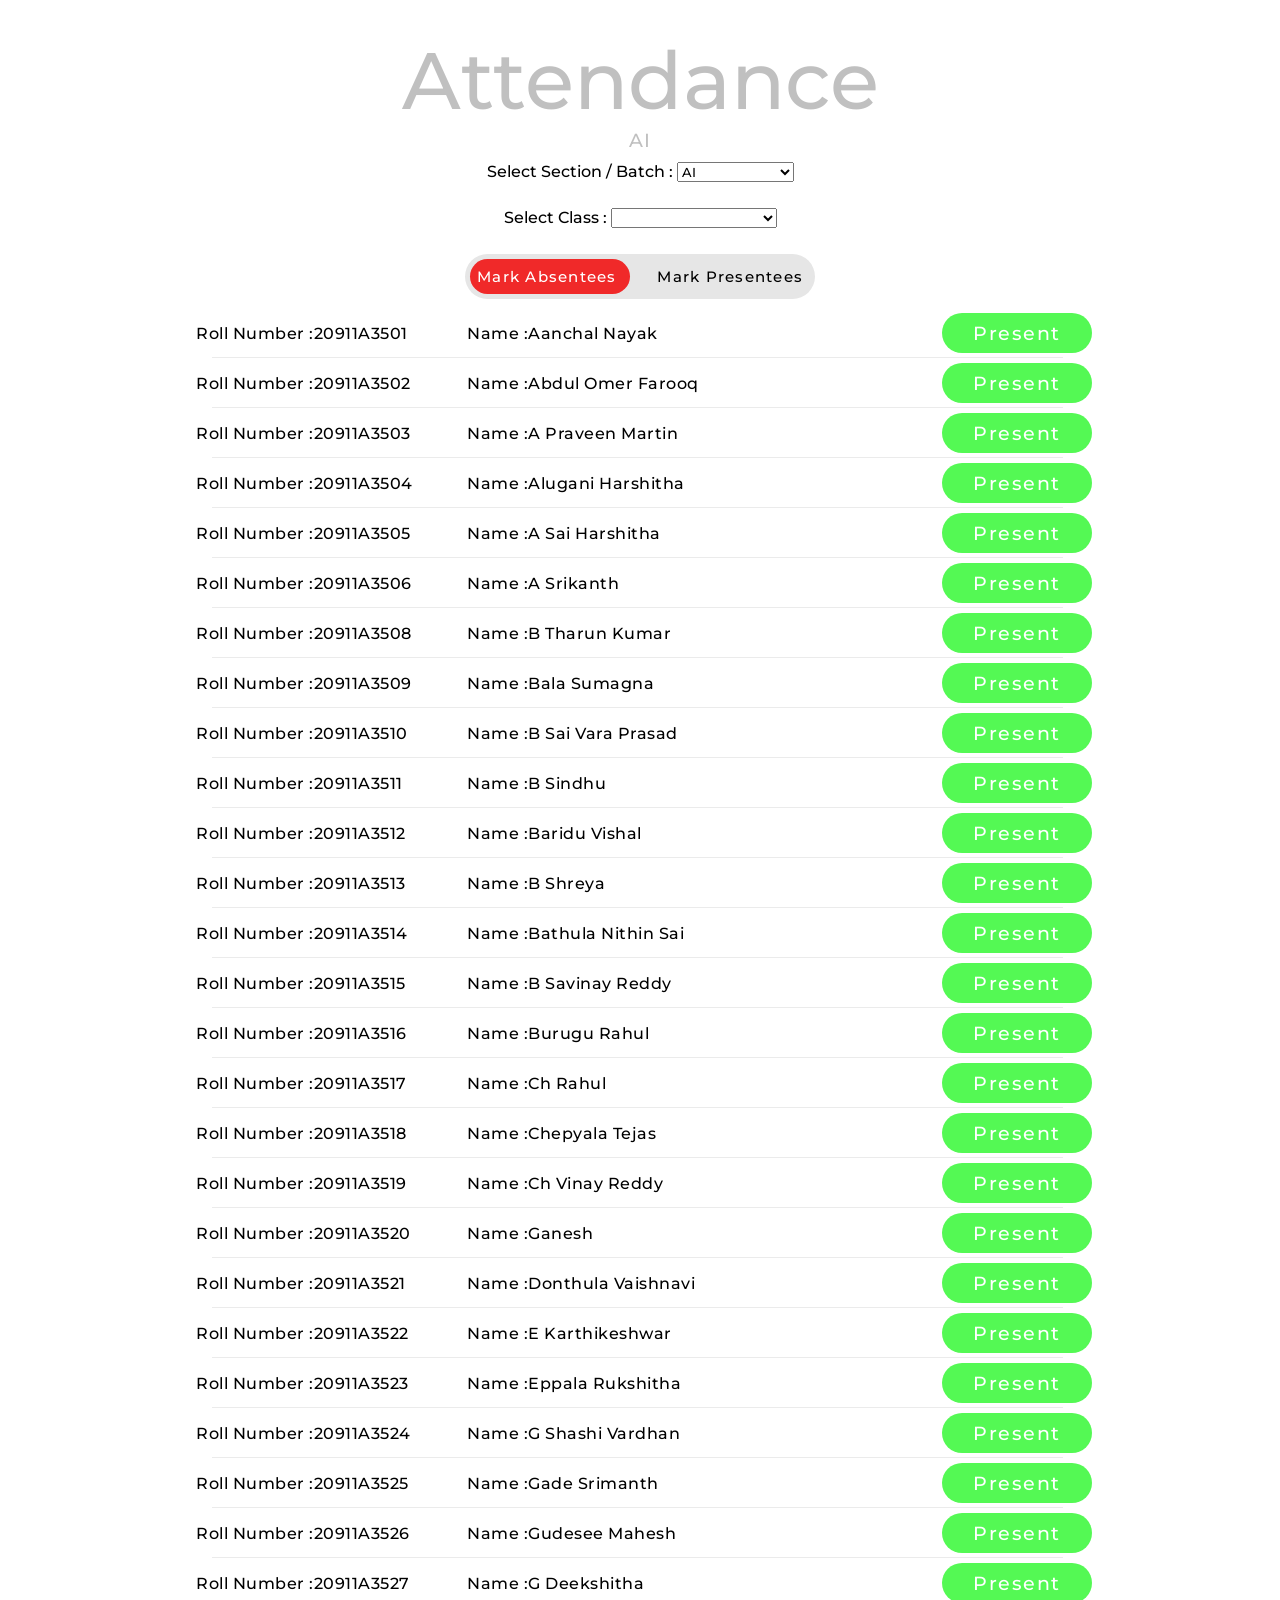
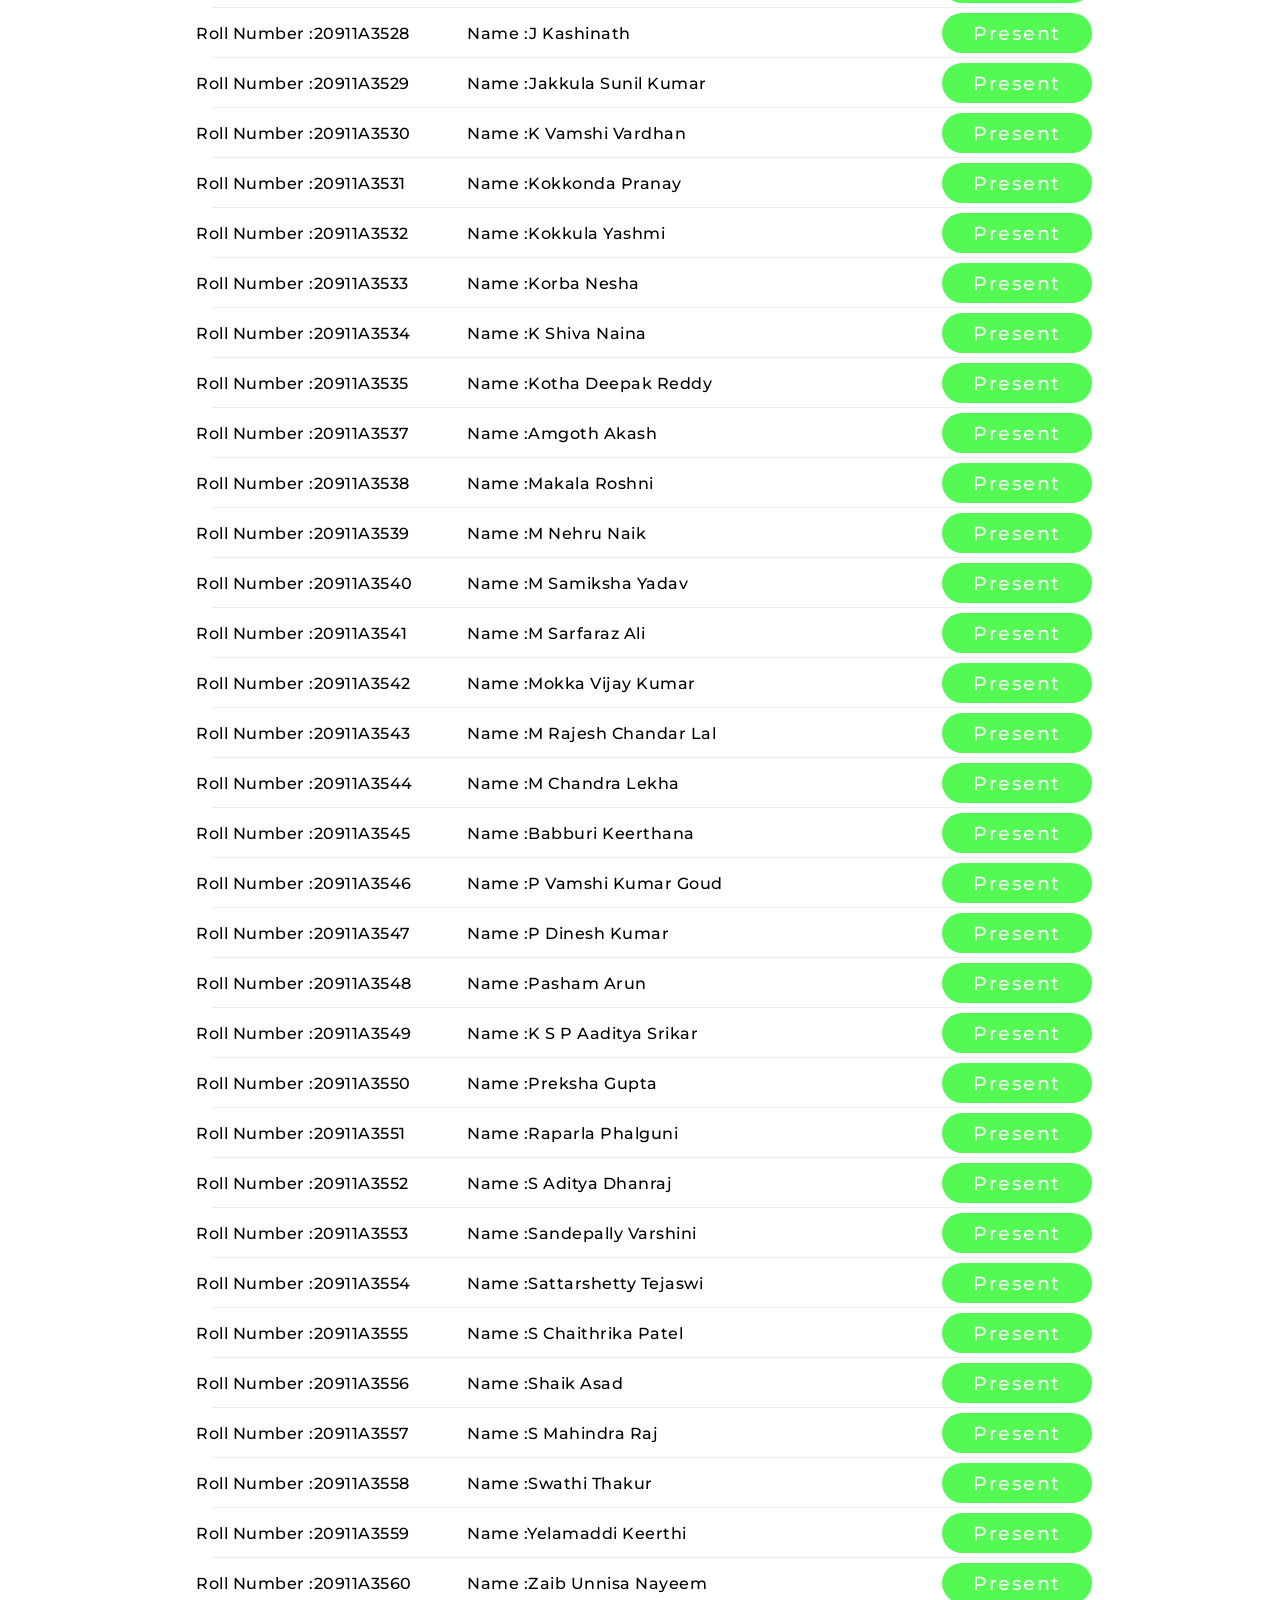
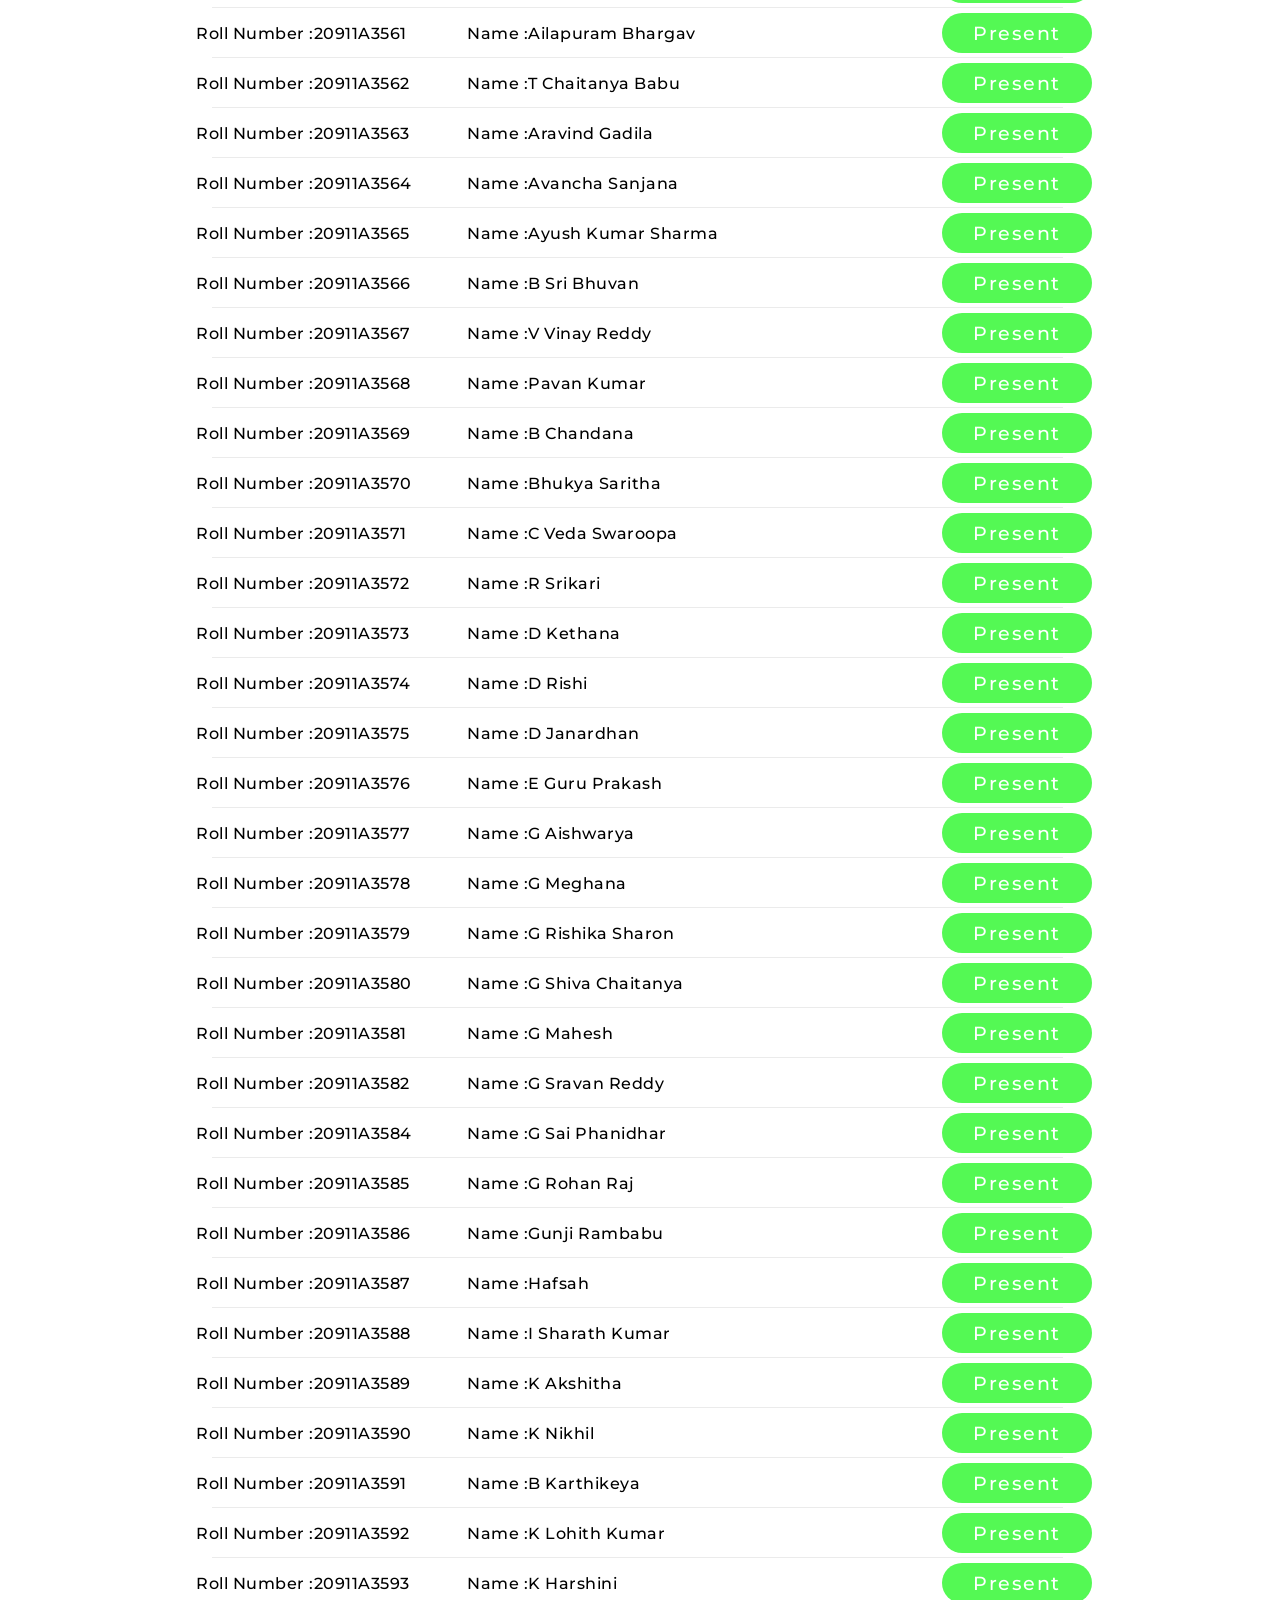
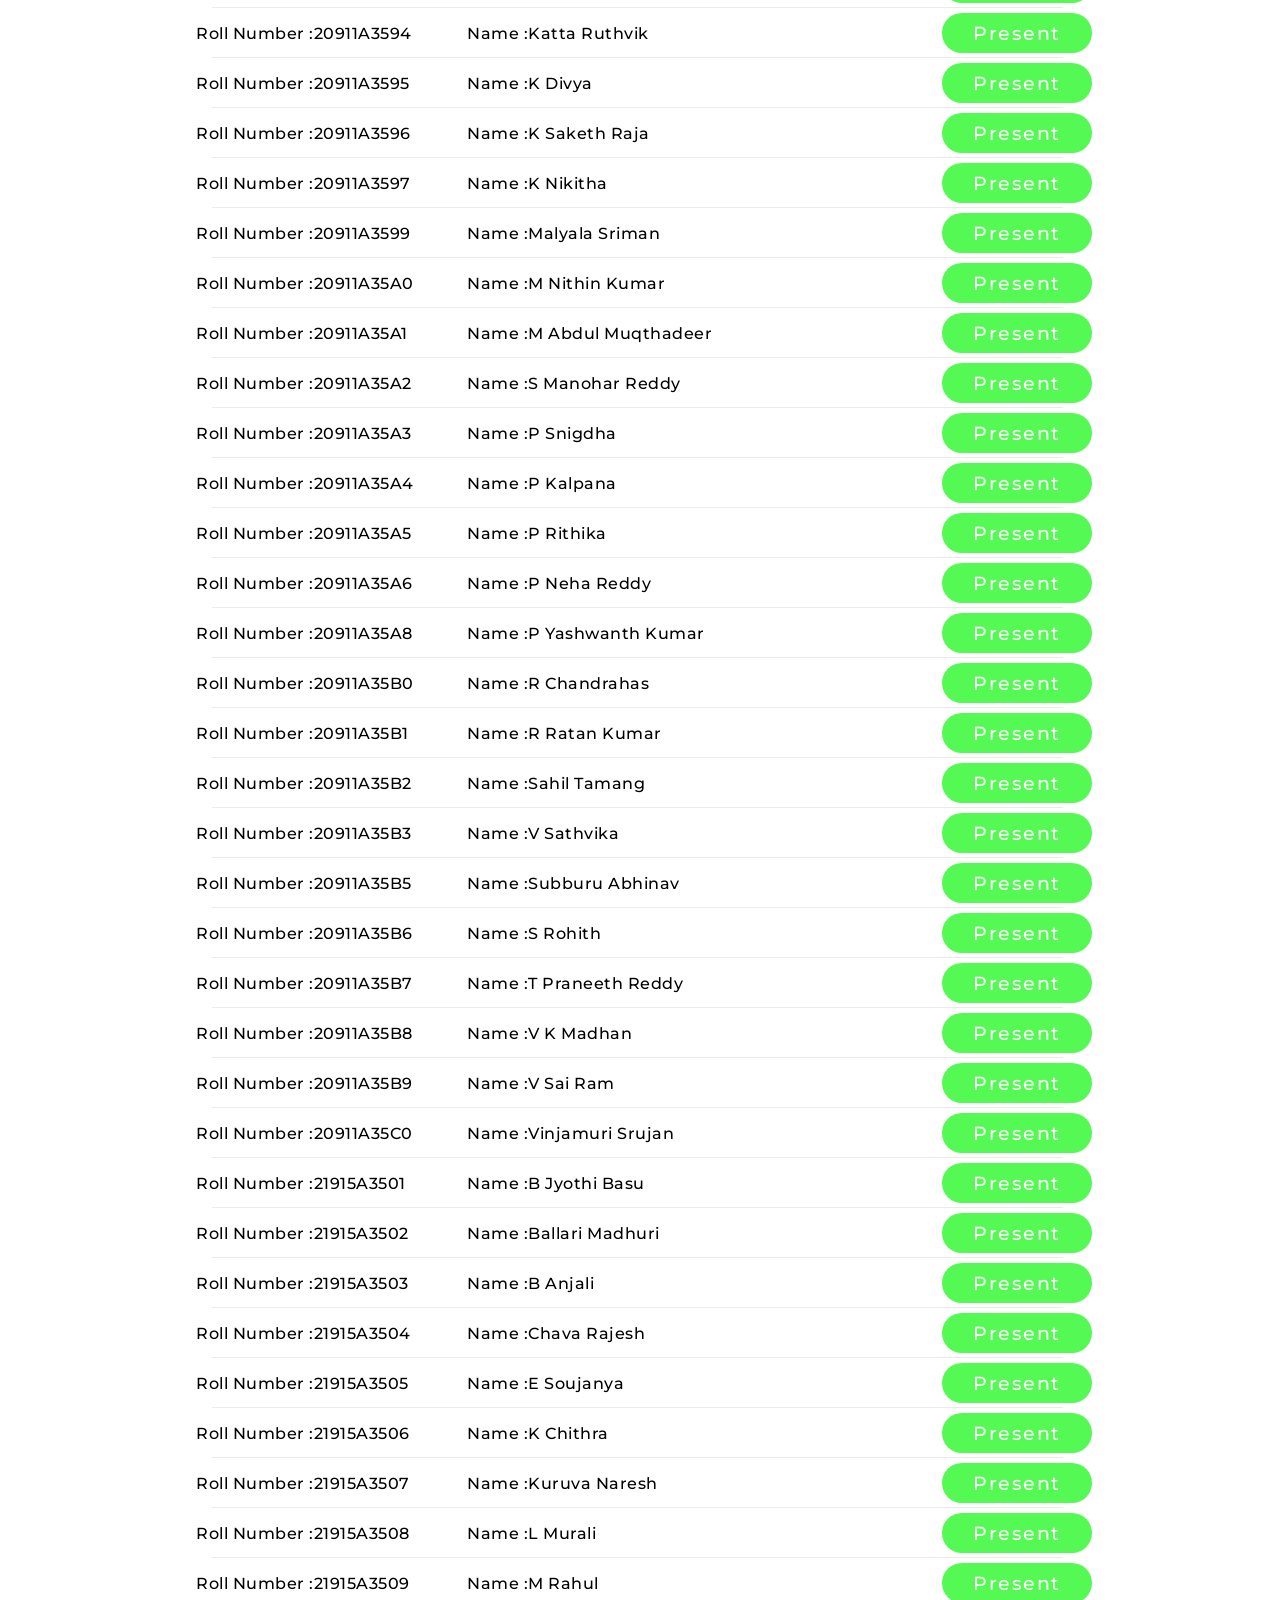
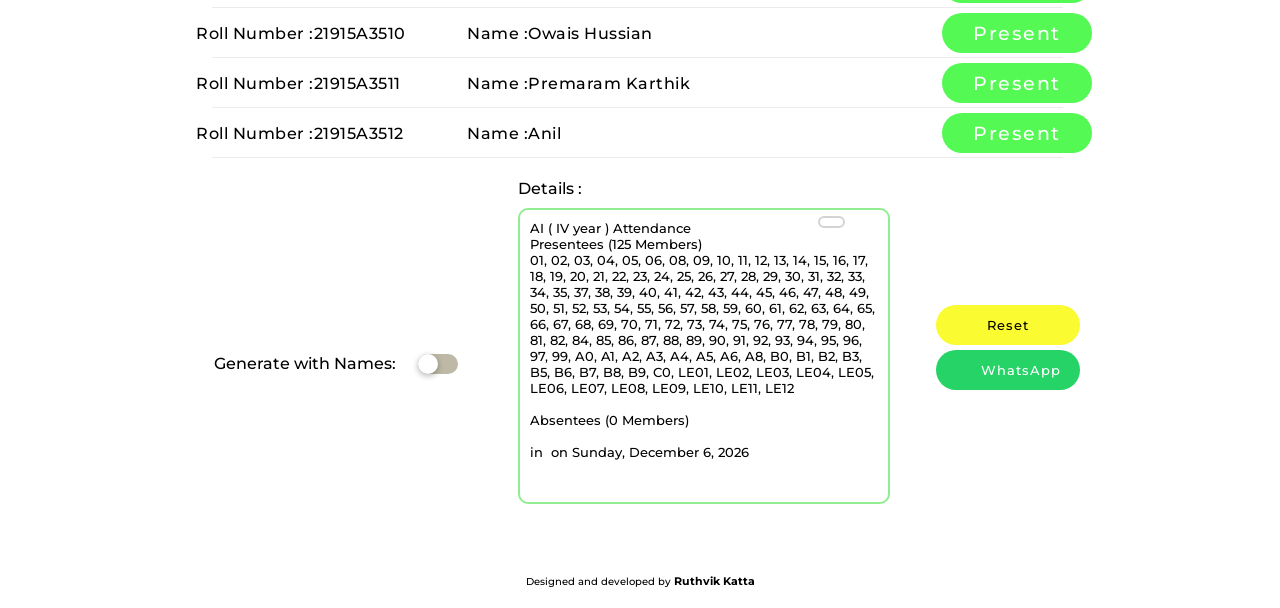
==== commit 24f52d6f: "Display with Name Button" ====
--- a/index.html
+++ b/index.html
@@ -54,8 +54,14 @@
             <p class="Attendance green" is-present="true">Present</p>
         </div> -->
     </div>
+
     <div class="features">
-
+        <div class="container">
+            <label>Generate with Names:</label>
+            <label class="toggle-names-switch"><input class="toggle-names-switch-button" type="checkbox" />
+                <div></div>
+            </label>
+        </div>
         <div class="top">
             <label for="display">Details : </label>
             <textarea id="display" readonly rows="17" cols="40"></textarea>
@@ -71,7 +77,7 @@
         </div>
     </div>
     <div class="developer-credit">Designed and developed by <span class="developer-name">Ruthvik Katta</span></div>
-<script type="module" src="./JavaScript/Script.js"></script>
+    <script type="module" src="./JavaScript/Script.js"></script>
 </body>
 
-</html>
+</html>
--- a/style.css
+++ b/style.css
@@ -176,6 +176,49 @@
     align-items: center;
 }
 
+.features .container{
+    margin-top: 2rem;
+    display: flex ;
+    flex-direction: row;
+    justify-content: space-evenly;
+    width: 18rem;
+}
+
+.features .toggle-names-switch input {
+    position: absolute;
+    opacity: 0;
+}
+
+.features .toggle-names-switch {
+    display: inline-block;
+    font-size: 20px;
+    height: 1em;
+    width: 2em;
+    background: #BDB9A6;
+    border-radius: 1em;
+}
+
+.features .toggle-names-switch div {
+    height: 1em;
+    width: 1em;
+    border-radius: 1em;
+    background: #FFF;
+    box-shadow: 0 0.1em 0.3em rgba(0, 0, 0, 0.3);
+    -webkit-transition: all 300ms;
+    -moz-transition: all 300ms;
+    transition: all 300ms;
+}
+
+.features .toggle-names-switch input:checked+div {
+    -webkit-transform: translate3d(100%, 0, 0);
+    -moz-transform: translate3d(100%, 0, 0);
+    transform: translate3d(100%, 0, 0);
+}
+
+.features .container .toggle-names-switch:has(> input:checked)  {
+    background:#0099ff;
+}
+
 .features div {
     display: flex;
     flex-direction: column;
@@ -199,13 +242,13 @@
 
 .features div .copy {
     position: relative;
-    top: -7.25rem;
-    left: 21.5rem;
     width: fit-content;
     border: 2px solid lightgray;
     border-radius: 10px;
     padding: 4px;
     cursor: pointer;
+    top:-18rem;
+    left:18.75rem
 }
 
 .features div .copy:hover {
@@ -255,8 +298,7 @@
 
 .features .buttons {
     width: 10rem;
-    display: grid;
-    grid-template-columns: 1fr 1fr;
+    display: flex;
     place-items: center;
     gap: 5px;
 }
@@ -270,30 +312,13 @@
     border-radius: 30px;
     color: White;
     letter-spacing: 1px;
-}
-
-.features .buttons .presentees {
-    background-color: rgb(0, 255, 221);
-}
-
-
-.features .buttons .absentees {
-    background-color: rgb(240, 41, 41);
+    cursor: pointer;
 }
 
 .features .buttons #reset {
     color: black;
     background-color: rgb(251, 251, 50);
-}
-
-.features .buttons #Download {
-    width: 100%;
-    grid-column: 1/-1;
-    display: flex;
-    justify-content: center;
-    align-items: center;
-    gap: 10px;
-    background-color: #459bfe;
+    transition: scale 150ms ease-out;
 }
 
 .features .buttons .Whatsapp {
@@ -302,83 +327,12 @@
     align-items: center;
     gap: 3px;
     padding-block: 5px;
-}
-
-.Whatsapp:hover,
-#Download:hover {
-    opacity: 0.8;
-}
-
-.Authentication {
-    position: absolute;
-    width: min(85%, 500px);
-    padding: 30px;
-    border-radius: 10px;
-    border: 2px solid rgb(165, 165, 165);
-    transform: translate(-100%, -50%);
-    background-color: white;
-    display: flex;
-    gap: 10px;
-    text-align: center;
-    align-items: center;
-    box-shadow: 0px 0px 300px 50px gray;
-    visibility: hidden;
-    transition: all 250ms ease-in-out;
-}
-
-.Authentication #closeIcon {
-    position: absolute;
-    right: 15px;
-    top: 15px;
-    cursor: pointer;
-}
-
-.Authentication p span {
-    text-transform: uppercase;
-    color: rgb(240, 41, 41);
-    font-weight: 600;
-}
-
-.Authentication div {
-    display: flex;
-    flex-direction: row;
-    align-items: center;
-    gap: 10px;
-}
-
-.Authentication div input {
-    padding: 5px 10px;
-    border-radius: 5px;
-    border: 2px solid gray;
-    letter-spacing: 20px;
-    user-select: none;
-}
-
-.Authentication div input:active,
-input:focus {
-    outline: none;
-}
-
-.Authentication div #pin.shake {
-    animation: shake 50ms linear infinite;
-}
-
-@keyframes shake {
-    0% {
-        transform: translateX(2px);
-    }
-
-    30% {
-        transform: translateX(-2px);
-    }
-
-    70% {
-        transform: translateX(-2px);
-    }
-
-    100% {
-        transform: translateX(2px);
-    }
+    transition: scale 150ms ease-out;
+}
+
+.Whatsapp:active,
+#reset:active {
+    scale: 0.95;
 }
 
 .developer-credit {
@@ -476,8 +430,12 @@
         width: max-content;
     }
 
-    .Authentication {
-        transform: translate(0%, -100%);
+    .features .container{
+        margin-top: 2rem;
+        display: flex ;
+        flex-direction: row;
+        justify-content: space-evenly;
+        width: 100%;
     }
 }
 
